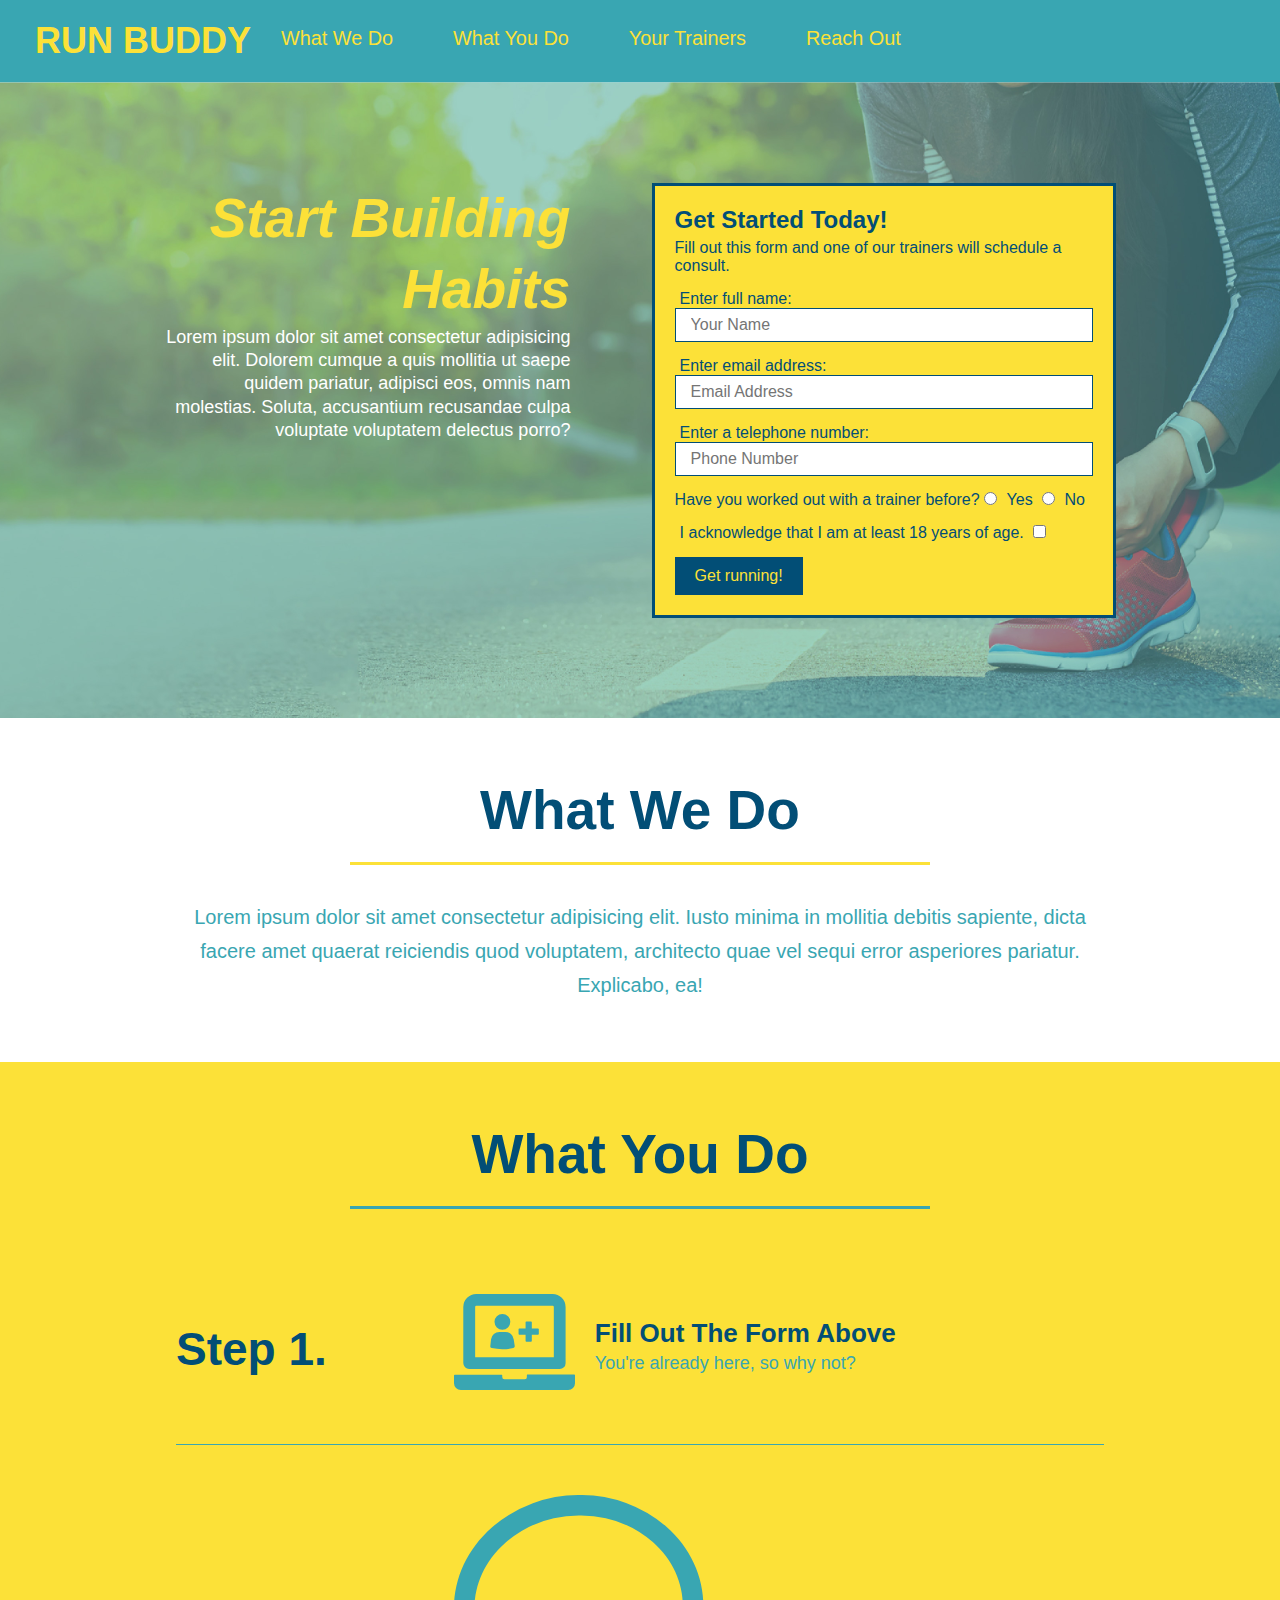
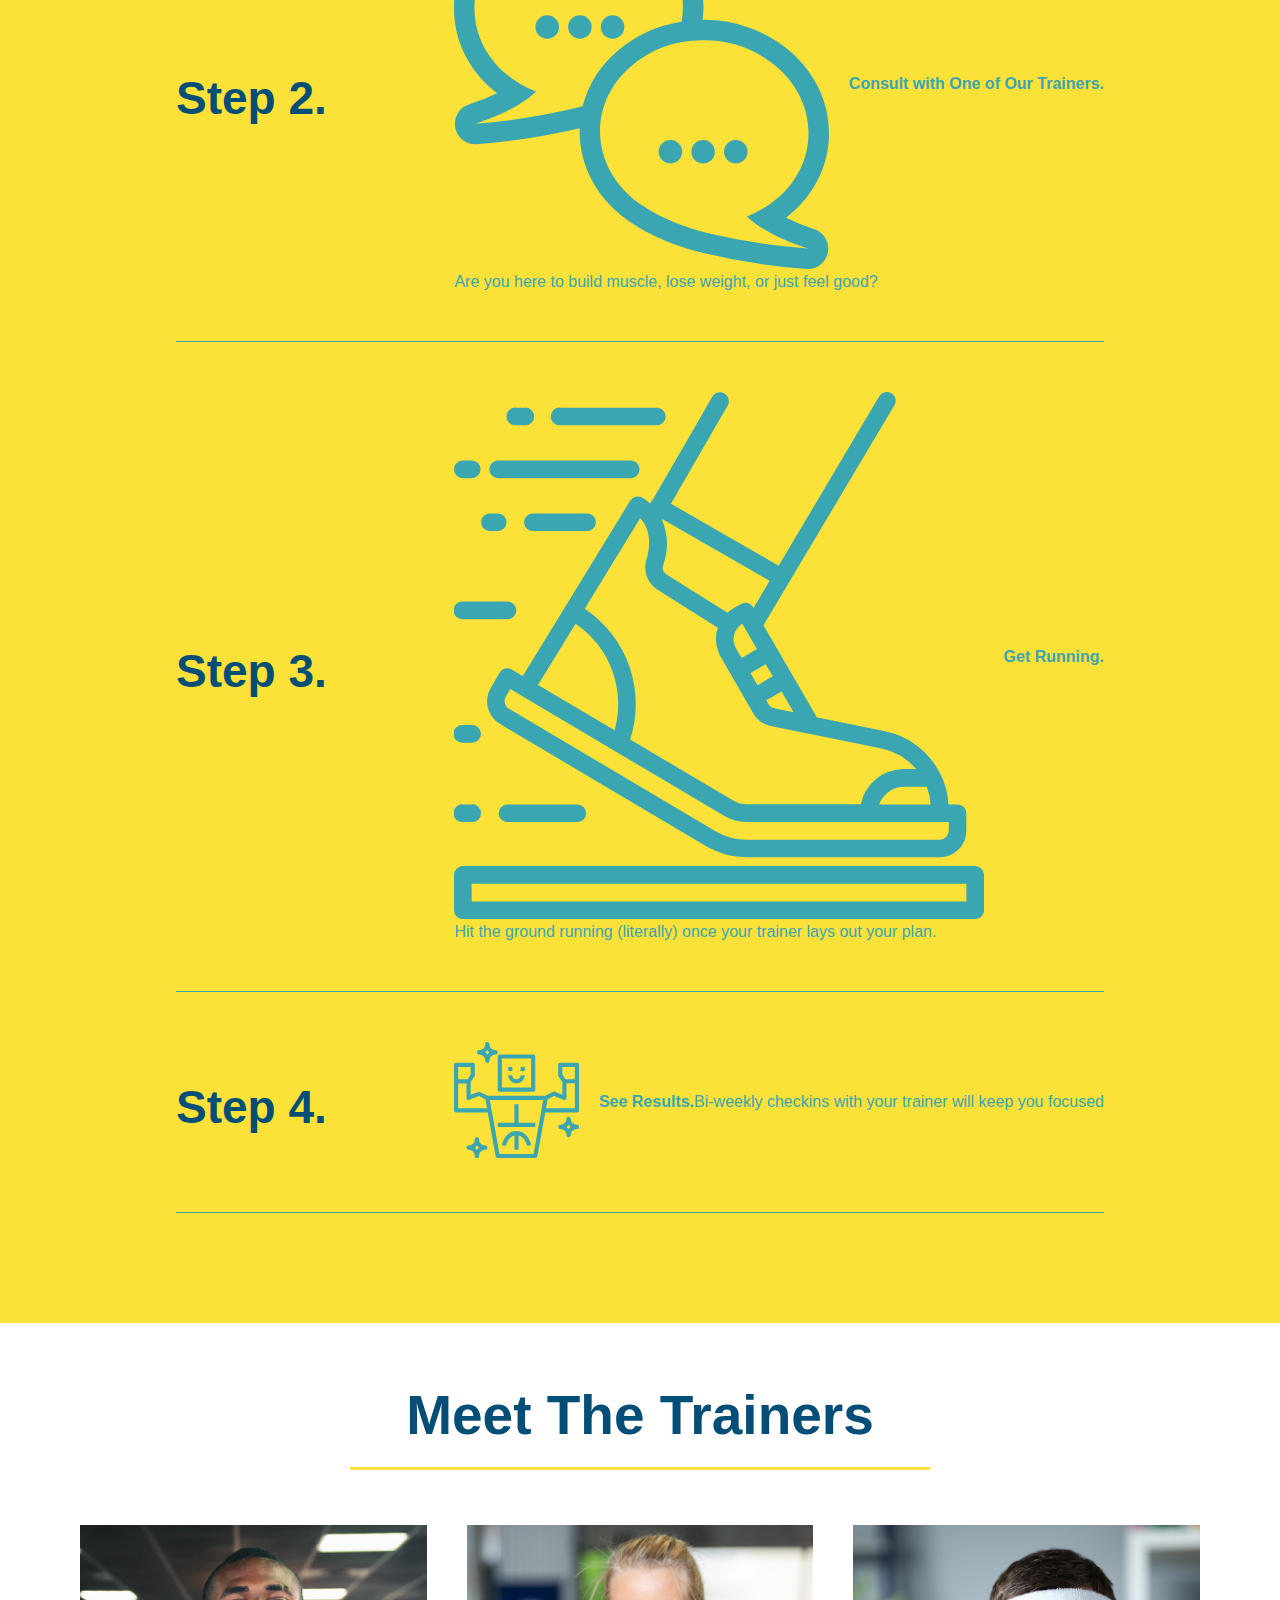
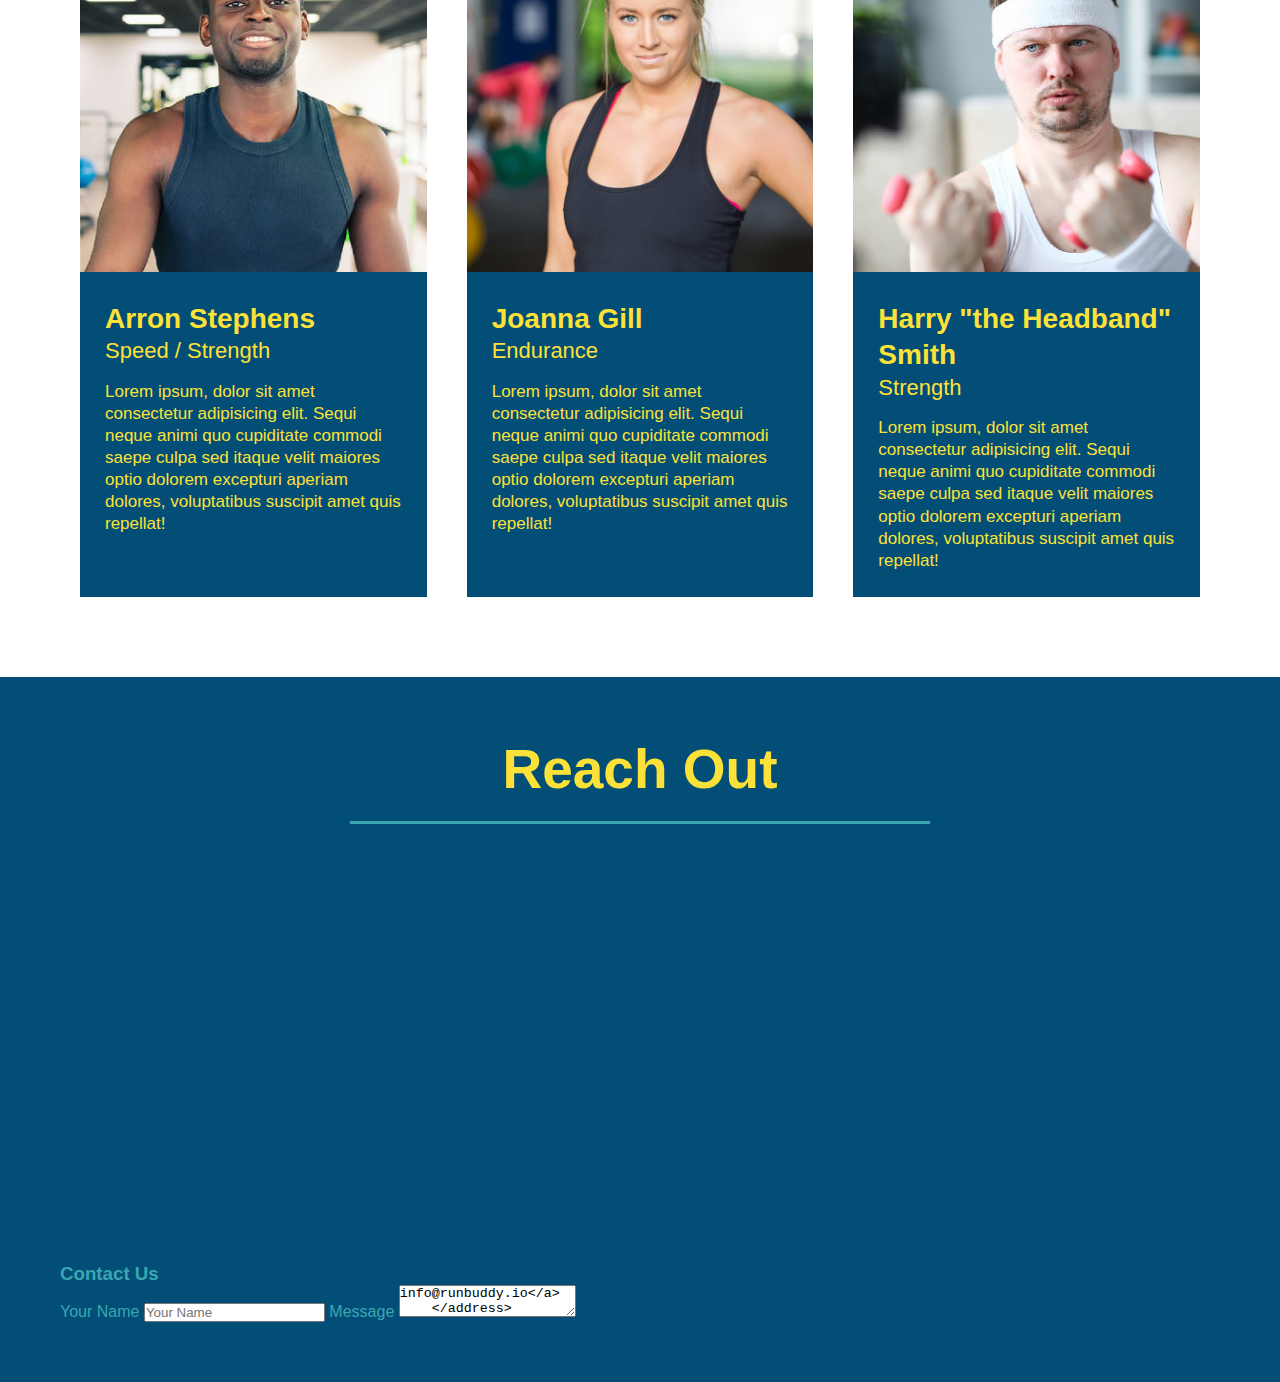
==== index.html @ bcedcd1c "add flexbox to trainers" ====
<!DOCTYPE html>
<html lang="en">
    <head>
            <meta charset="UTF-8"/>
            <title>Run Buddy</title>
            <link rel="stylesheet" href="./assets/css/style.css"/>
</head>
<body>
<!-- navigation-->
<header>
    <h1>
        <a href="/">RUN BUDDY</a>
    </h1>
    <nav>
        <ul>
            <li>
                <a href="#what-we-do">What We Do</a>
            </li>
            <li>
                <a href="#what-you-do">What You Do</a>
            </li>
            <li>
                <a href="#your-trainers">Your Trainers</a>
            </li>
            <li>
                <a href="#reach-out">Reach Out</a>
            </li>
        </ul>
    </nav>
</header>

<!-- hero section -->
<section class="hero">
  <div class="hero-cta">
    <h2>Start Building Habits</h2>
    <p>Lorem ipsum dolor sit amet consectetur adipisicing elit. Dolorem cumque a quis mollitia ut saepe quidem pariatur, adipisci eos, omnis nam molestias. Soluta, accusantium recusandae culpa voluptate voluptatem delectus porro?
    </p>
  </div>
  <div class="hero-form">
    <h3>Get Started Today!</h3>
    <p>Fill out this form and one of our trainers will schedule a consult.</p>
    <form>
      <label for="name">Enter full name:</label>
      <input type="text" placeholder="Your Name" name="name" id="name" class="form-input">
      <label for="email">Enter email address:</label>
      <input type="text" placeholder="Email Address" name="email" id="email" class="form-input">
      <label for="phone">Enter a telephone number:</label>
      <input type="text" placeholder="Phone Number" name="phone" id="phone" class="form-input">
      <p>
        Have you worked out with a trainer before?
        <input type="radio" name="trainer-confirm" id="trainer-yes" />
        <label for="trainer-yes">Yes</label>
        <input type="radio" name="trainer-confirm" id="trainer-no" />
        <label for="trainer-no">No</label>
      </p>
      <p>
        <label for="checkbox" >
          I acknowledge that I am at least 18 years of age.
        </label>
        <input type="checkbox" name="age-confirm" id="checkbox" />
      </p>
      <button type="submit">
        Get running!
      </button>
    </form>
  </div>
</section>
<!-- end hero -->

<!--what we do section-->
<section id="what-we-do" class="intro">
  <div class="flex-row">
     <h2 class="section-title primary-border">
       What We Do
      </h2>
  </div>
  <div class="flex-row">  
  <p>
      Lorem ipsum dolor sit amet consectetur adipisicing elit. Iusto minima in mollitia debitis sapiente, dicta facere amet quaerat reiciendis quod voluptatem, architecto quae vel sequi error asperiores pariatur. Explicabo, ea!
    </p>
  </div>
</section>

<!--"what you do" section-->
<section id="what-you-do" class="steps">
  <div class="flex-row"> 
  <h2 class="section-title secondary-border">
    What You Do
  </h2>
  </div>
  <div class="step">
    
    <h3>Step 1.</h3>
    <div class="step-info">
      <div class="step-img">
        <img src="./assets/images/step-1.svg" alt="" />
      </div>
      <div class="step-text">
        <h4>Fill Out The Form Above</h4>
        <p>You're already here, so why not?</p>
      </div>
    </div>
  </div>

  <div class="step">  
    <h3>Step 2.</h3>
    <div class="step-info">
      <div class="step-img">
             <img src="./assets/images/step-2.svg" alt="" />
      </div>
      <h4>Consult with One of Our Trainers.</h4>
      <p>Are you here to build muscle, lose weight, or just feel good?</p>
    </div>
    </div>
  </div>
    
    <div class="step">
      <h3>Step 3.</h3>
      <div class="step-info">
        <div class="step-img">
      <img src="./assets/images/step-3.svg" alt="" />
        </div>
      <h4>Get Running.</h4>
      <p>Hit the ground running (literally) once your trainer lays out your plan.</p>
    </div>
      </div>
    </div>
    
    <div class="step">
      <h3>Step 4.</h3>
      <div class="step-info">
        <div class="step-img">
      <img src="./assets/images/step-4.svg" alt="" />
        </div>
      <h4>See Results.</h4>
      <p>Bi-weekly checkins with your trainer will keep you focused</p>
    </div>
    </div>
  </div>

</section>

<!--"meet the trainers" section-->
<section id="your-trainers">
  <div class="flex-row">  
  <h2 class="section-title primary-border">
      Meet The Trainers
    </h2>
  </div>

    <div class="trainers">
    <article class="trainer">
      <img src="./assets/images/trainer-1.jpg" alt="Arron Stephens in his workout clothes, ready to pump iron" />
      <div class="trainer-bio">
        <h3 class="trainer-name">Arron Stephens</h3>
        <h4 class="trainer-role">Speed / Strength</h4>
        <p>Lorem ipsum, dolor sit amet consectetur adipisicing elit. Sequi neque animi quo cupiditate commodi saepe culpa sed itaque velit maiores optio dolorem excepturi aperiam dolores, voluptatibus suscipit amet quis repellat!</p>
      </div>
    </article>

    <!-- second trainer bio -->
  <article class="trainer">
    <img src="./assets/images/trainer-2.jpg" alt="Joanna Gill cooling off after a workout" />
  <div class="trainer-bio">
    <h3 class="trainer-name">Joanna Gill</h3>
    <h4 class="trainer-role">Endurance</h4>
    <p>
      Lorem ipsum, dolor sit amet consectetur adipisicing elit. Sequi neque animi quo cupiditate commodi saepe culpa sed
      itaque velit maiores optio dolorem excepturi aperiam dolores, voluptatibus suscipit amet quis repellat!
    </p>
  </div>
  </article>

  <!-- third trainer bio -->
  <article class="trainer">
  <img src="./assets/images/trainer-3.jpg" alt="Harry Smith wearing a headband and lifting comically small pink weights" />
  <div class="trainer-bio">
    <h3 class="trainer-name">Harry "the Headband" Smith</h3>
    <h4 class="trainer-role">Strength</h4>
    <p>
      Lorem ipsum, dolor sit amet consectetur adipisicing elit. Sequi neque animi quo cupiditate commodi saepe culpa sed
      itaque velit maiores optio dolorem excepturi aperiam dolores, voluptatibus suscipit amet quis repellat!
    </p>
  </div>
  </div>
  </article>

</section>

<!--"reach out" section-->
<section id="reach-out" class="contact">
  <div class="flex-row">
  <h2 class="section-title secondary-border">
    Reach Out
  </h2>
  </div>
  <div class="contact-info">
    <iframe
    src="https://www.google.com/maps/embed?pb=!1m14!1m12!1m3!1d12182.30520634488!2d-74.0652613!3d40.2407219!2m3!1f0!2f0!3f0!3m2!1i1024!2i768!4f13.1!5e0!3m2!1sen!2sus!4v1561060983193!5m2!1sen!2sus"
    frameborder="0"
    height="400"
    width="400"
    style="border:0"
    allowfullscreen
  >
  </iframe>
  </div>

  <div class="contact-form">
    <h3>Contact Us</h3>
    <form>
      <label for="contact-name">Your Name</label>
      <input type="text" id="contact-name" placeholder="Your Name" />

      <label for="contact-message">Message</label>
      <textarea id="contact-message</textarea>
    </form>
  </div>

  <div>
    <h3>Run Buddy</h3>
    <p>
      Any questions or concerns before signing up?
      <br />
      Let us know and we'll be happy to talk to you!
    </p>
    <address>
      55 Main Street <br/>
      Some Town, Ca <br/>
      12345<br />
      P: 555.RUN.BUDZ (555.786.2839)<br/>
      E: <a href="mailto:info@runbuddy.io">info@runbuddy.io</a>
    </address>
  </div>
</section>


  <!--footer-->
  <footer>
    <h2>❤️ Made with love by Run Buddy.</h2>
    <div>
        <a href=".\privacy-policy.html">Read Our Privacy Policy</a><br />
        &copy; 2019 Run Buddy, Inc.
      </div>
  </footer>

</body>
</html>
---- assets/css/style.css ----
* {
    margin: 0;
    padding: 0;
    box-sizing: border-box;
  }
body {
    color: #39a6b2;
    font-family: Helvetica, Arial, sans-serif;
  }

  /* apply styles to <header> */
header {
    padding: 20px 35px;
    background-color: #39a6b2;
    display: flex;
    flex-wrap: wrap;

  }

  header h1 {
      font-weight: bold;
      font-size: 36px;
      color: #fce138;
      margin: 0;
      justify-content: space-between;
  }

  header a {
      text-decoration: none;
      color: #fce138;
  }

  header nav {
      margin: 7px 0;
  }

 header nav ul {
   display: flex;
   flex-wrap: wrap;
   justify-content: space-between;
   align-items: center;
   list-style: none;
 }

  header nav ul li a {
      margin: 0 30px;
      font-weight: lighter;
      font-size: 1.55vw;
  }

  footer {
    display: flex;
    justify-content: space-between;
    flex-wrap: wrap;
    background: #fce138;
    width: 100%;
    padding: 40px 35px;
  }

  footer h2 {
    color: #024e76;
    font-size: 30px;
    margin: 0;
  }

  footer div {
    line-height: 1.5;
    text-align: right;
  }

  footer a {
    color: #024e76;
  }

  section {
    padding: 60px;
  }

/* Hero Style Start */

.hero-cta {
  width: 35%;
  text-align: right;
  margin: 3.5%;
  color: #fff;
  font-size: 18px;
  line-height: 1.3;
}

.hero-cta h2 {
  font-style: italic;
  font-size: 55px;
  color: #fce138;
}

.hero {
  background-image: url("../images/hero-bg.jpg");
  background-size: cover;
  background-position: center;
  display: flex;
  justify-content: center;
  flex-wrap: wrap;
}

.hero-form {
  border: 3px solid #024e76;
  background-color: #fce138;
  padding: 20px;
  color: #024e76;
  width: 40%;
  margin: 3.5%;
}

.hero-form h3 {
  font-size: 24px;
  margin: 0;
}

.hero-form p {
  margin: 5px 0 15px 0;
}

.form-input {
  border: 1px solid #024e76;
  display: block;
  padding: 7px 15px;
  font-size: 16px;
  color: #024e76;
  width: 100%;
  margin-bottom: 15px;
}

.hero-form label {
  margin: 0 5px;
}

.hero-form button {
  color: #fce138;
  background-color: #024e76;
  border: none;
  padding: 10px 20px;
  font-size: 16px;
}

.intro p {
  line-height: 1.7;
  color: #39a6b2;
  width: 80%;
  font-size: 20px;
  margin: 0 auto;
  text-align: center;
}

.section-title {
  font-size: 55px;
  color: #024e76;
  border-bottom: 3px solid;
  padding-bottom: 20px;
  text-align: center;
  margin: 0 auto 35px auto;
  width: 50%;
}

.primary-border {
  border-color: #fce138;
}

.secondary-border {
  border-color: #39a6b2;
}

.steps { 
  background: #fce138;
}

  
 .steps h3 {
  color: #024e76;
  font-size: 46px;
  margin-top: 10px;
  flex: 1 30%;
}

.step-text p {
  color: #39a6b2;
  font-size: 18px;
}

.step-text h4 {
  font-size: 26px;
  line-height: 1.5;
  color: #024e76;
}

.step {
  margin: 50px auto;
  padding-bottom: 50px;
  width: 80%;
  border-bottom: 1px solid #39a6b2;
  display: flex;
  flex-wrap: wrap;
  align-items: center;
  justify-content: space-between;
}

.step-info {
  flex: 2 70%;
  display: flex;
  flex-wrap: wrap;
  align-items: center;
}

.step-img {
  flex: 1 12%;
  margin-right: 20px;
}

.step-text {
  flex: 12;
}

.step-img img {
  max-width: 100%;
}

/* meet the trainers */
.trainers {
  width: 100%;
  margin: 0 auto;
  display: flex;
  flex-wrap: wrap;
  justify-content: space-around;
}

.trainer {
  margin: 20px;
  background: #024e76;
  color: #fce138;
  flex: 1;
}

.trainer img {
  width: 100%;
}

.trainer-bio {
  padding: 25px;
  line-height: 1.3;
}

.trainer-bio h3 {
  font-size: 28px;
}

.trainer-bio h4 {
  font-weight: lighter;
  font-size: 22px;
  margin-bottom: 15px;
}

.trainer-bio p {
  font-size: 17px;  
}

/* REACH OUT STYLES START */
.contact {
  background: #024e76;
}

.contact h2 {
  color: #fce138;
}

.contact-info iframe {
  width: 400px;
  height: 400px;
}

.contact-info div {
  width: 410px;
  display: inline-block;
  vertical-align: top;
  text-align: left;
  margin: 30px 0 0 60px;
  color: white;
}

.contact-info h3 {
  color: #fce138;
  font-size: 32px;
}

.contact-info p, .contact-info address {
  margin: 20px 0;
  line-height: 1.5;
  font-size: 20px;
  font-style: normal;
}

.contact-info a {
  color: #fce138;
}

/* REACH OUT STYLES END */

/* secondary page hero */
.hero-secondary {
  margin: 20px;
  background-color: black;
  font-size: 20px;
  color: red;
}

/*secondary page title */

.page-title {
  color: #fce138;
  border-bottom: 4px;
  border-bottom-style: solid;
  border-bottom-color: #fce138;
  padding: 0 80px 15px 80px;
  font-weight: normal;
  font-size: 42px;
  font-style: italic;
}

.page-title h2 {
  display: inline-block;
}

.text-left {
  text-align: left;
}

.text-right {
  text-align: right;
}

.flex-row {
  display: flex;
}
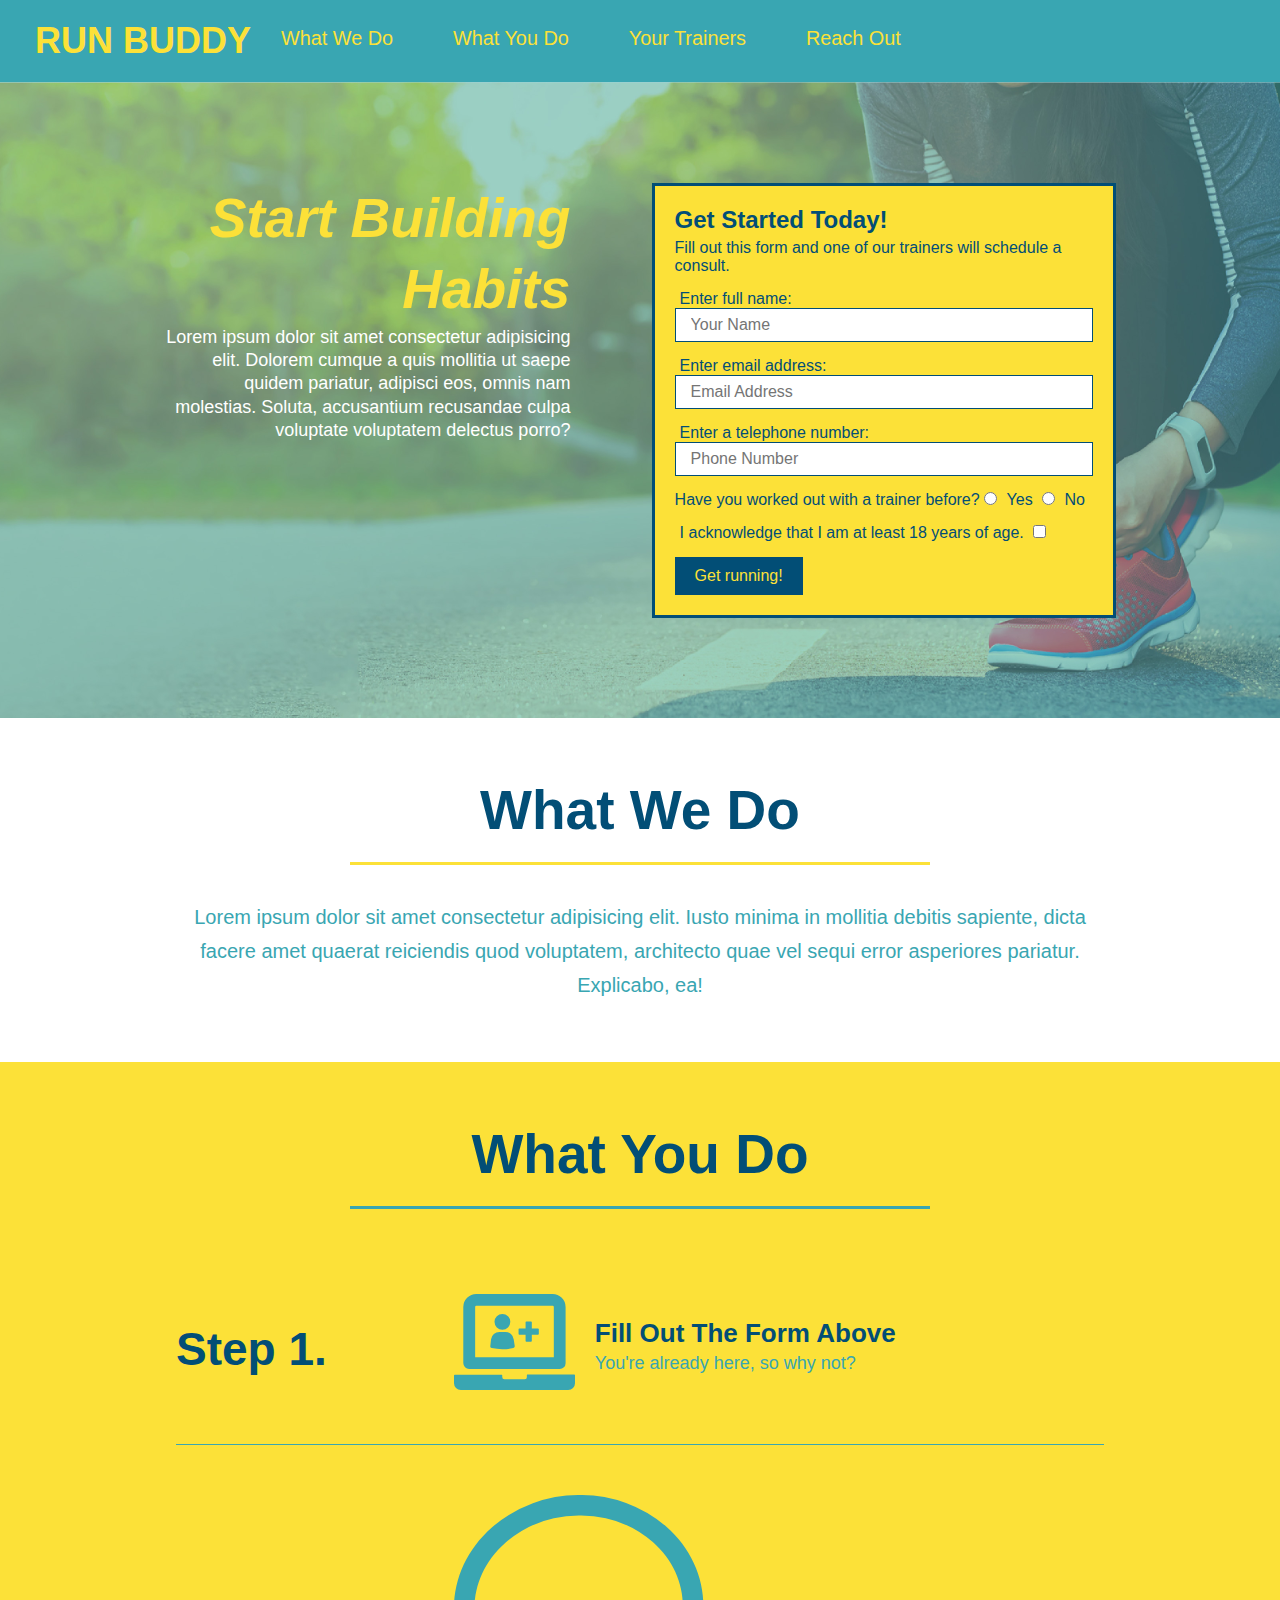
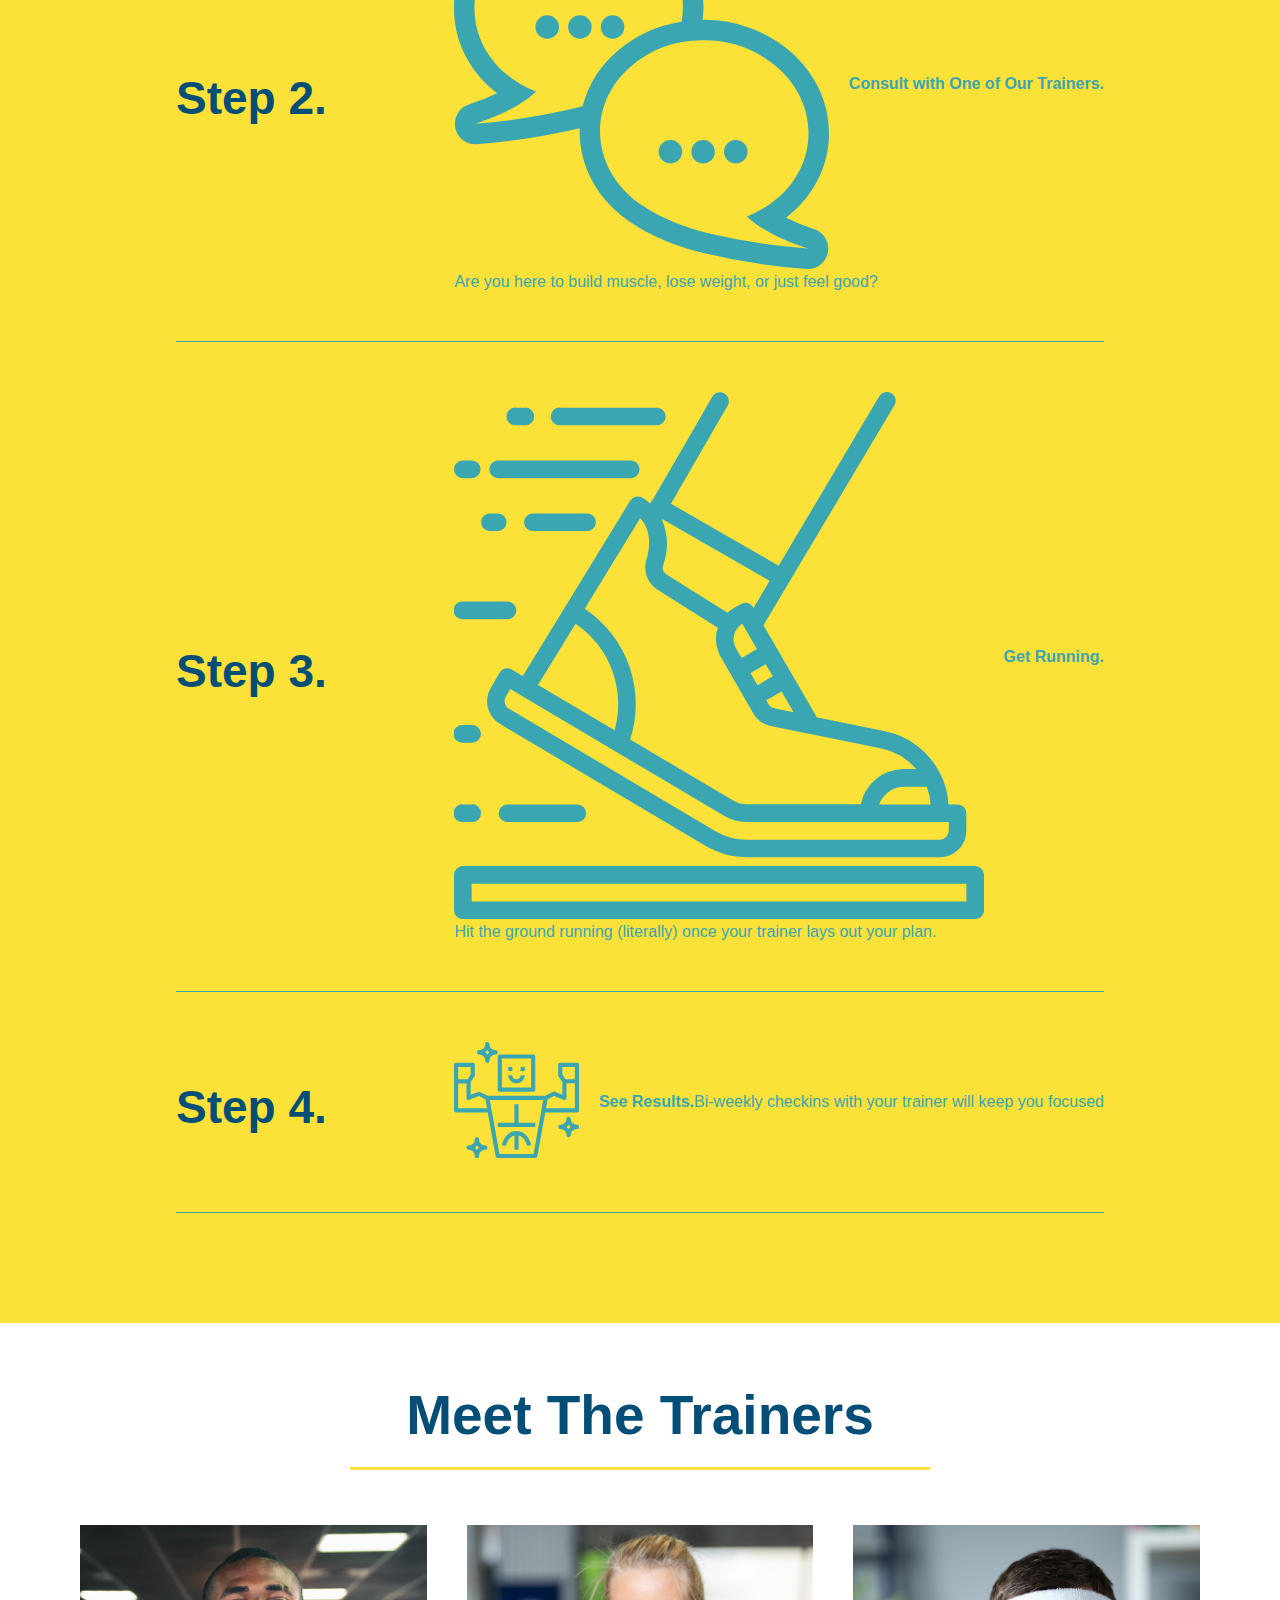
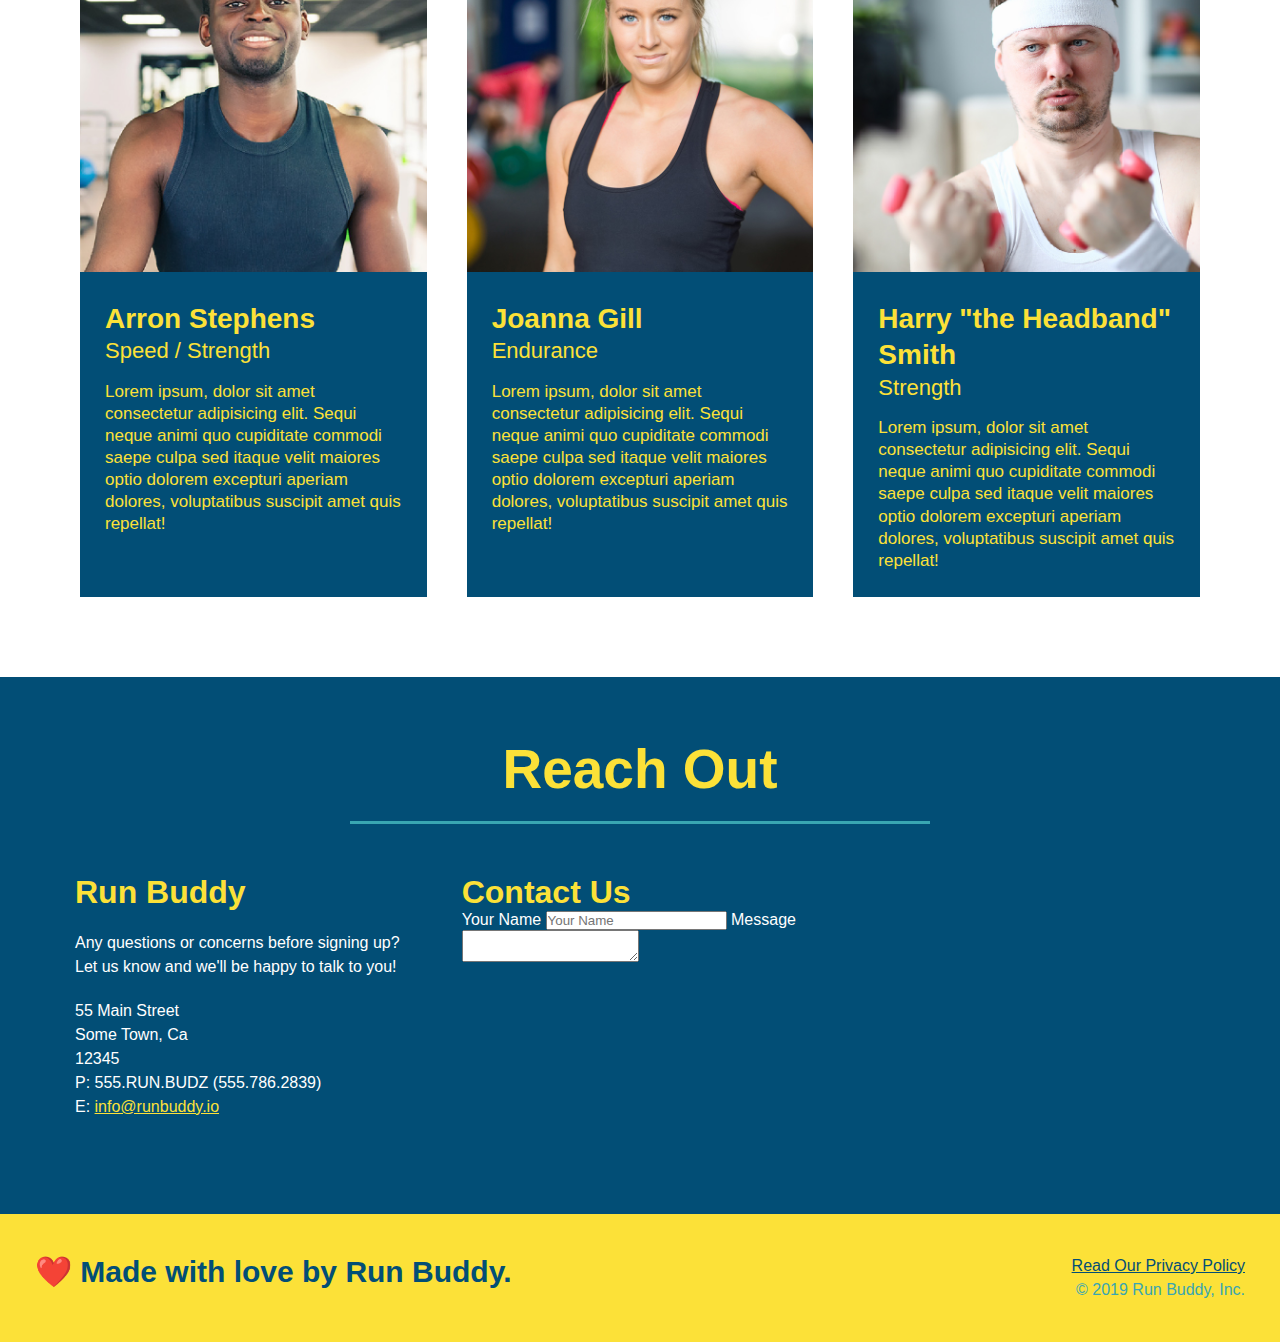
==== commit bf306bb6: "add flexbox to contact section" ====
--- a/index.html
+++ b/index.html
@@ -194,18 +194,26 @@
     Reach Out
   </h2>
   </div>
+
   <div class="contact-info">
-    <iframe
-    src="https://www.google.com/maps/embed?pb=!1m14!1m12!1m3!1d12182.30520634488!2d-74.0652613!3d40.2407219!2m3!1f0!2f0!3f0!3m2!1i1024!2i768!4f13.1!5e0!3m2!1sen!2sus!4v1561060983193!5m2!1sen!2sus"
-    frameborder="0"
-    height="400"
-    width="400"
-    style="border:0"
-    allowfullscreen
-  >
-  </iframe>
-  </div>
-
+    <div>
+    <h3>Run Buddy</h3>
+    <p>
+      Any questions or concerns before signing up?
+      <br />
+      Let us know and we'll be happy to talk to you!
+    </p>
+    
+    <address>
+      55 Main Street <br/>
+      Some Town, Ca <br/>
+      12345 <br />
+      P: 555.RUN.BUDZ (555.786.2839)<br/>
+      E: <a href="mailto:info@runbuddy.io">info@runbuddy.io</a>
+    </address>
+
+  </div>
+    
   <div class="contact-form">
     <h3>Contact Us</h3>
     <form>
@@ -213,25 +221,20 @@
       <input type="text" id="contact-name" placeholder="Your Name" />
 
       <label for="contact-message">Message</label>
-      <textarea id="contact-message</textarea>
+      <textarea id="contact-message"></textarea>
     </form>
   </div>
 
-  <div>
-    <h3>Run Buddy</h3>
-    <p>
-      Any questions or concerns before signing up?
-      <br />
-      Let us know and we'll be happy to talk to you!
-    </p>
-    <address>
-      55 Main Street <br/>
-      Some Town, Ca <br/>
-      12345<br />
-      P: 555.RUN.BUDZ (555.786.2839)<br/>
-      E: <a href="mailto:info@runbuddy.io">info@runbuddy.io</a>
-    </address>
-  </div>
+  <iframe
+  src="https://www.google.com/maps/embed?pb=!1m14!1m12!1m3!1d12182.30520634488!2d-74.0652613!3d40.2407219!2m3!1f0!2f0!3f0!3m2!1i1024!2i768!4f13.1!5e0!3m2!1sen!2sus!4v1561060983193!5m2!1sen!2sus"
+  frameborder="0"
+  style="border:0"
+  allowfullscreen
+>
+</iframe>
+
+  </div>
+   
 </section>
 
 
--- a/assets/css/style.css
+++ b/assets/css/style.css
@@ -271,17 +271,21 @@
   color: #fce138;
 }
 
+.contact-info > * {
+  flex: 1;
+  margin: 15px;
+}
+
+.contact-info {
+  display: flex;
+  justify-content: space-between;
+  flex-wrap: wrap;
+}
+
 .contact-info iframe {
-  width: 400px;
-  height: 400px;
 }
 
 .contact-info div {
-  width: 410px;
-  display: inline-block;
-  vertical-align: top;
-  text-align: left;
-  margin: 30px 0 0 60px;
   color: white;
 }
 
@@ -293,12 +297,33 @@
 .contact-info p, .contact-info address {
   margin: 20px 0;
   line-height: 1.5;
-  font-size: 20px;
+  font-size: 16px;
   font-style: normal;
 }
 
 .contact-info a {
   color: #fce138;
+}
+
+contact-form input, contact-form textarea {
+  border: 1px solid #024e76;
+  display: block;
+  padding: 7px 15px;
+  font-size: 16px;
+  color: #024e76;
+  width: 100%;
+  margin-bottom: 15px;
+  margin-top: 5px;
+}
+
+contact-form button {
+  width: 100%;
+  border: none;
+  background: #fce138;
+  color: #024e76;
+  text-align: center;
+  padding: 15px 0;
+  font-size: 16px;
 }
 
 /* REACH OUT STYLES END */
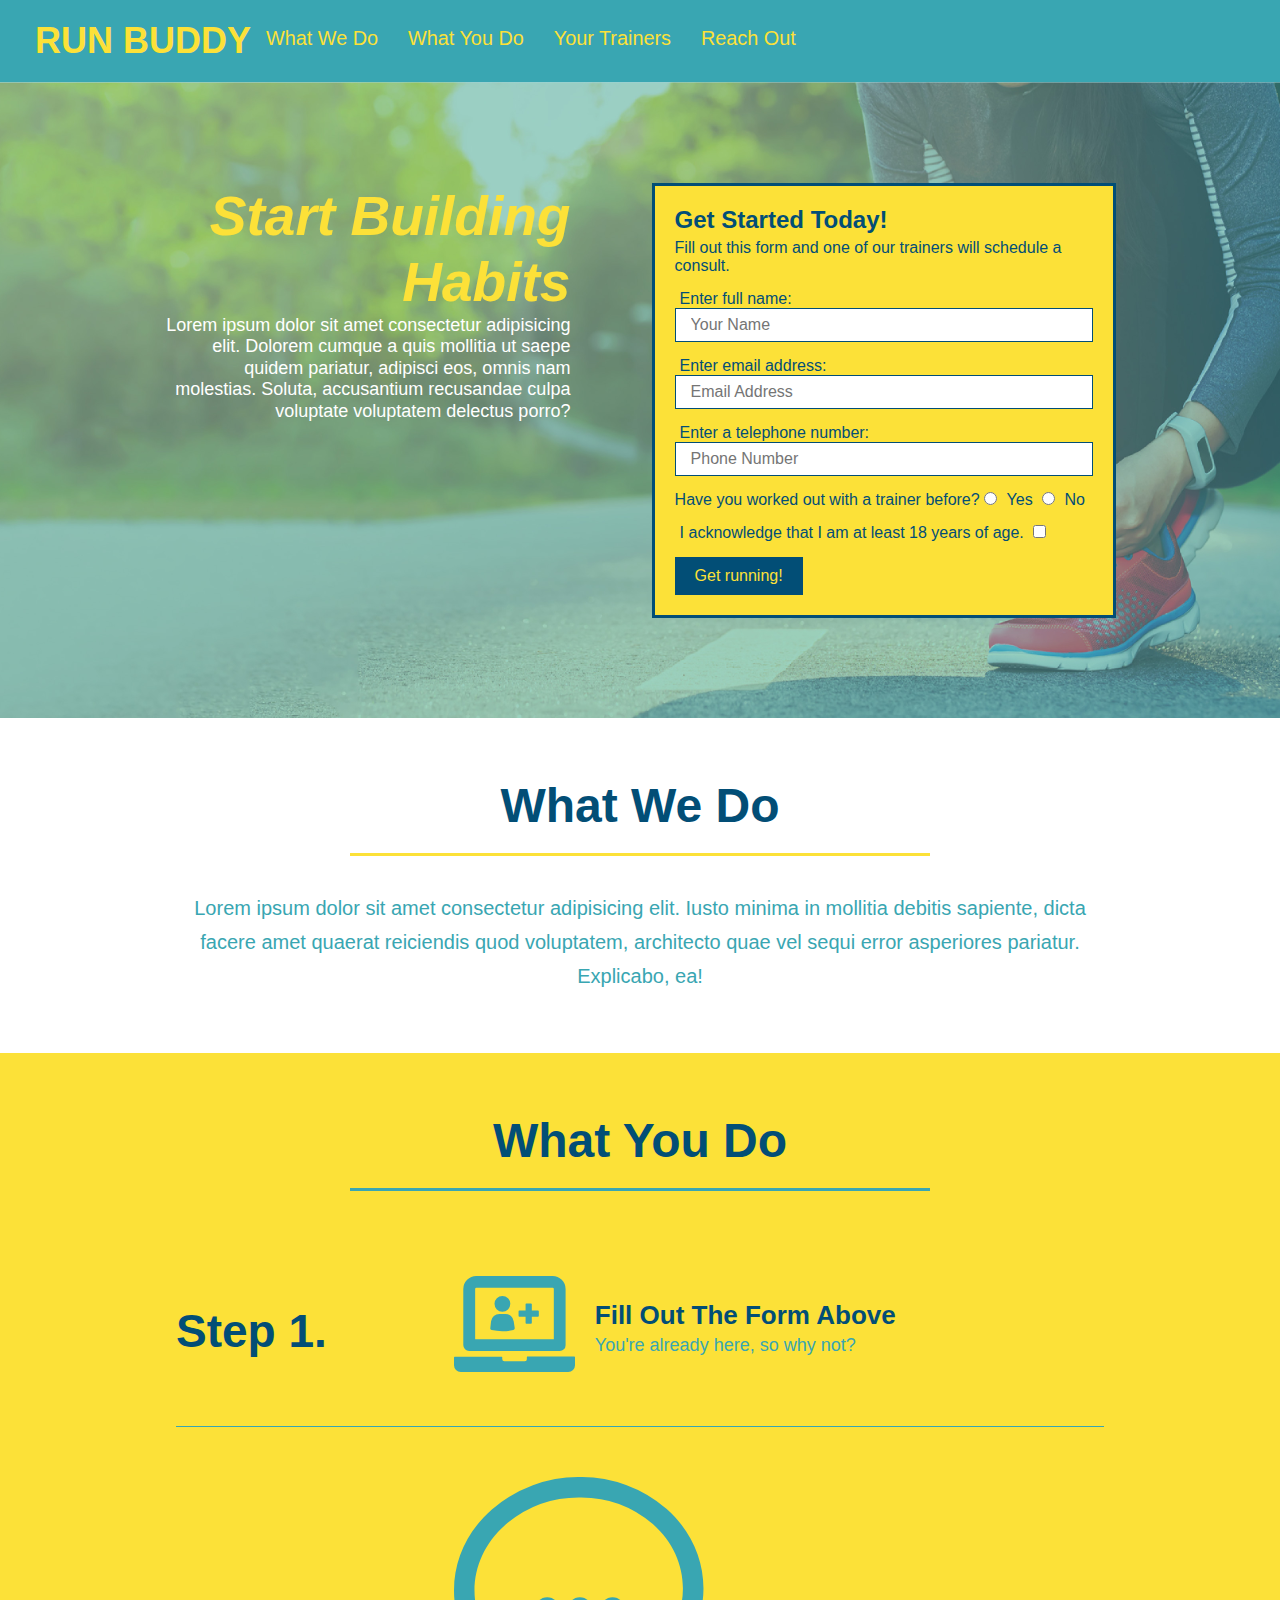
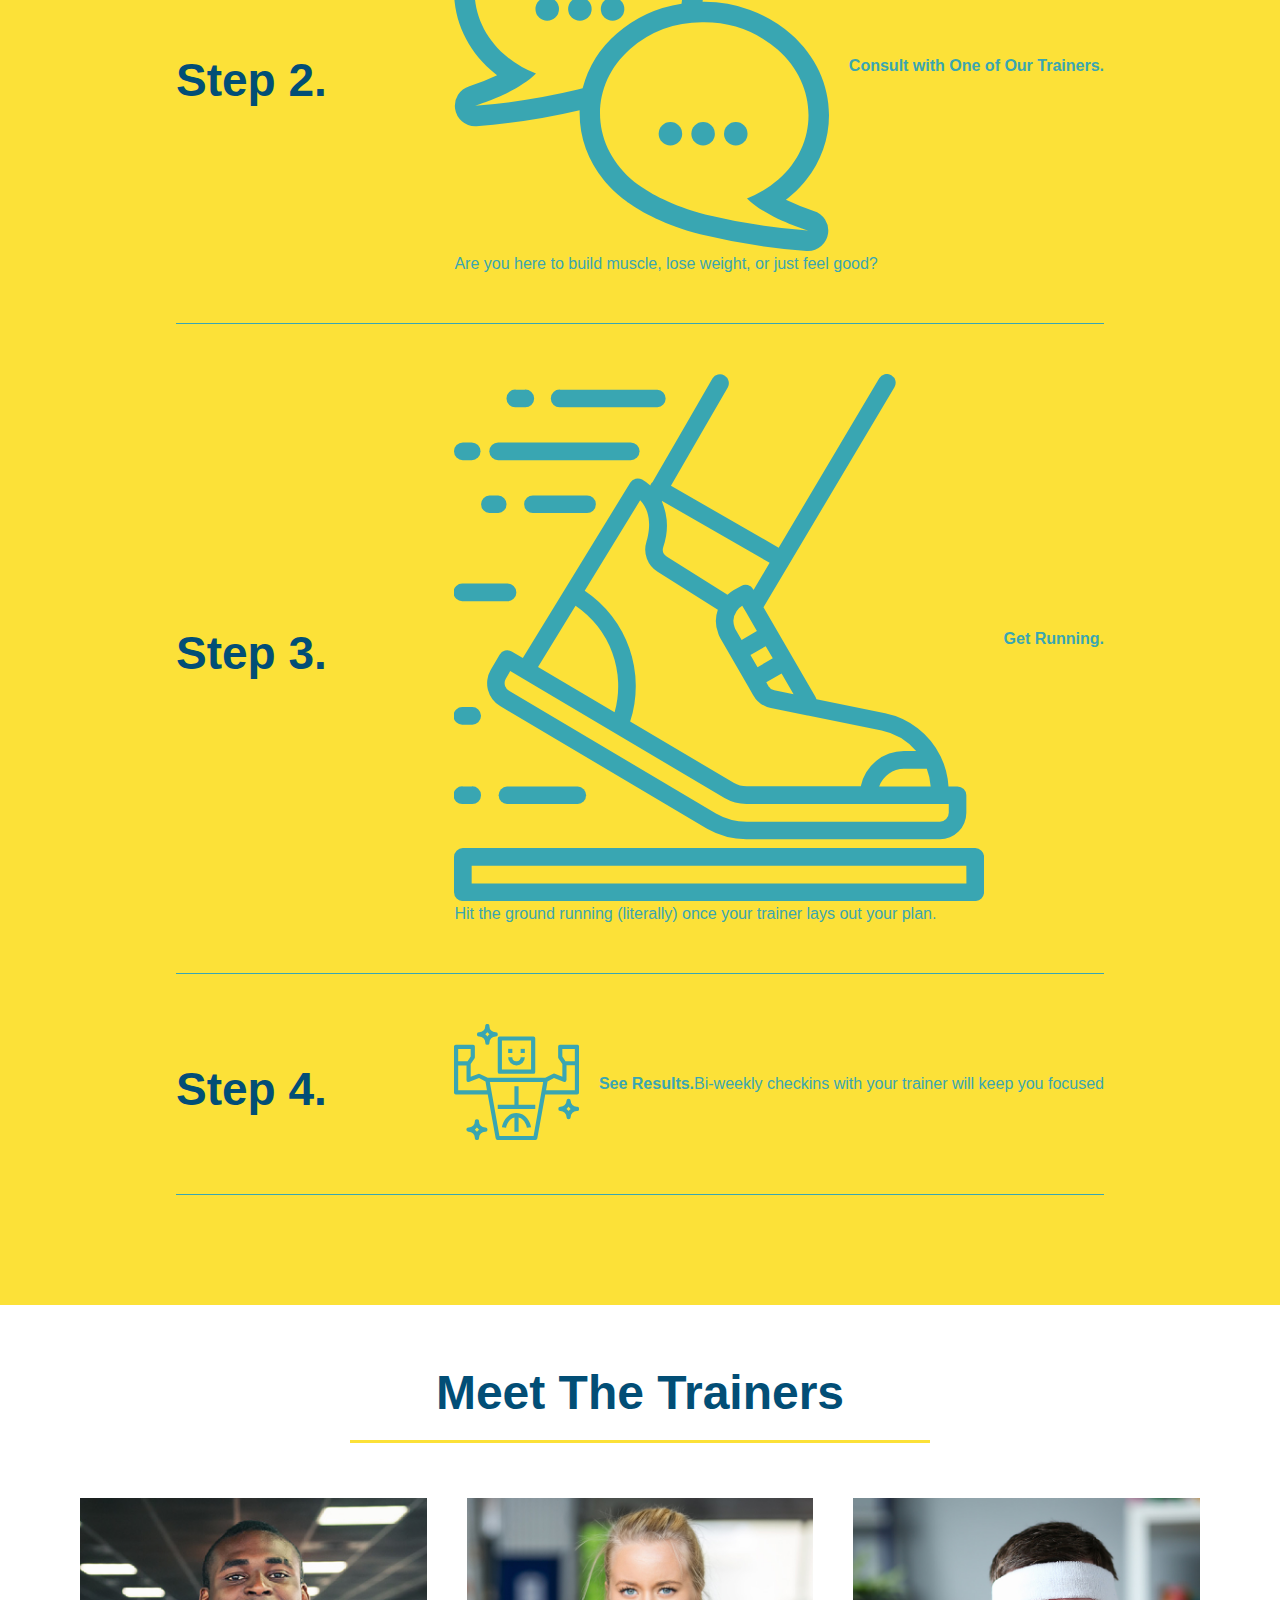
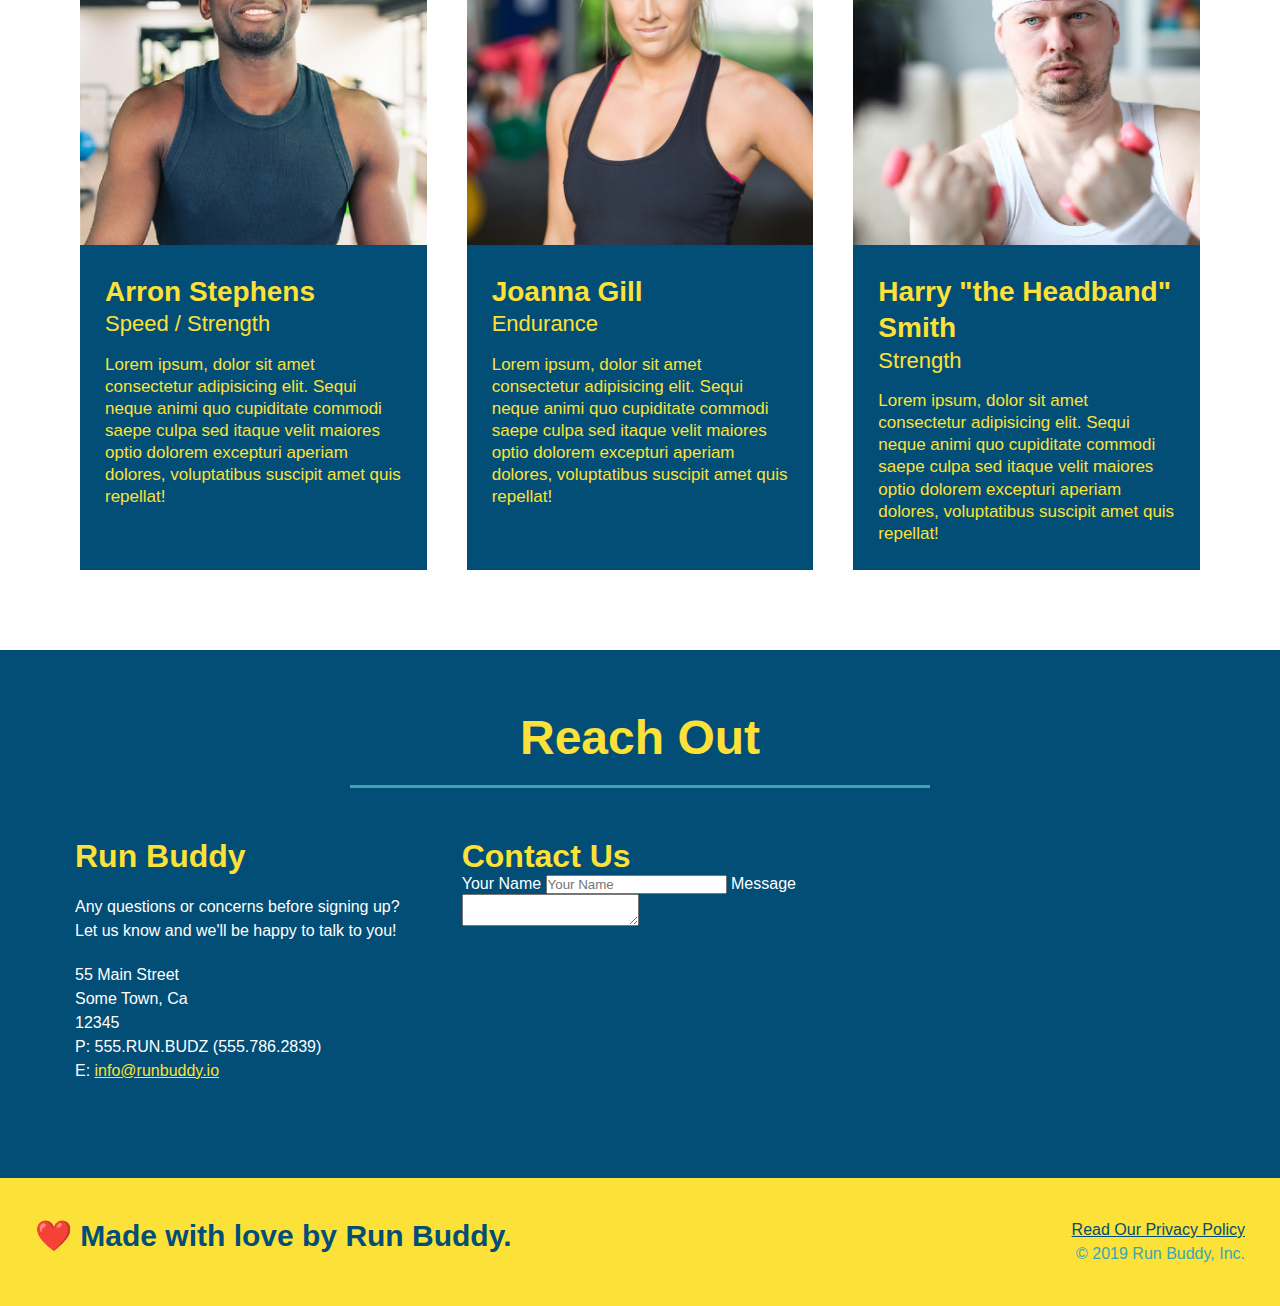
==== commit 38ead5ae: "add media queries" ====
--- a/index.html
+++ b/index.html
@@ -2,6 +2,7 @@
 <html lang="en">
     <head>
             <meta charset="UTF-8"/>
+            <meta name="viewport" content="width=device-width, initial-scale=1.0" />
             <title>Run Buddy</title>
             <link rel="stylesheet" href="./assets/css/style.css"/>
 </head>
--- a/assets/css/style.css
+++ b/assets/css/style.css
@@ -43,7 +43,7 @@
  }
 
   header nav ul li a {
-      margin: 0 30px;
+      padding: 10px 15px;
       font-weight: lighter;
       font-size: 1.55vw;
   }
@@ -84,7 +84,7 @@
   margin: 3.5%;
   color: #fff;
   font-size: 18px;
-  line-height: 1.3;
+  line-height: 1.2;
 }
 
 .hero-cta h2 {
@@ -100,6 +100,7 @@
   display: flex;
   justify-content: center;
   flex-wrap: wrap;
+  align-items: flex-start;
 }
 
 .hero-form {
@@ -152,7 +153,7 @@
 }
 
 .section-title {
-  font-size: 55px;
+  font-size: 48px;
   color: #024e76;
   border-bottom: 3px solid;
   padding-bottom: 20px;
@@ -363,4 +364,22 @@
 
 .flex-row {
   display: flex;
+}
+
+/* MEDIA QUERY FOR SMALLER DESKTOP SCREENS AND SMALLER */
+@media screen and (max-width: 980px) {
+  
+  }
+}
+
+/* MEDIA QUERY FOR TABLETS AND SMALLER */
+@media screen and (max-width: 768px) {
+  
+  }
+}
+
+/* MEDIA QUERY FOR MOBILE PHONES AND SMALLER */
+@media screen and (max-width: 575px) {
+  
+  }
 }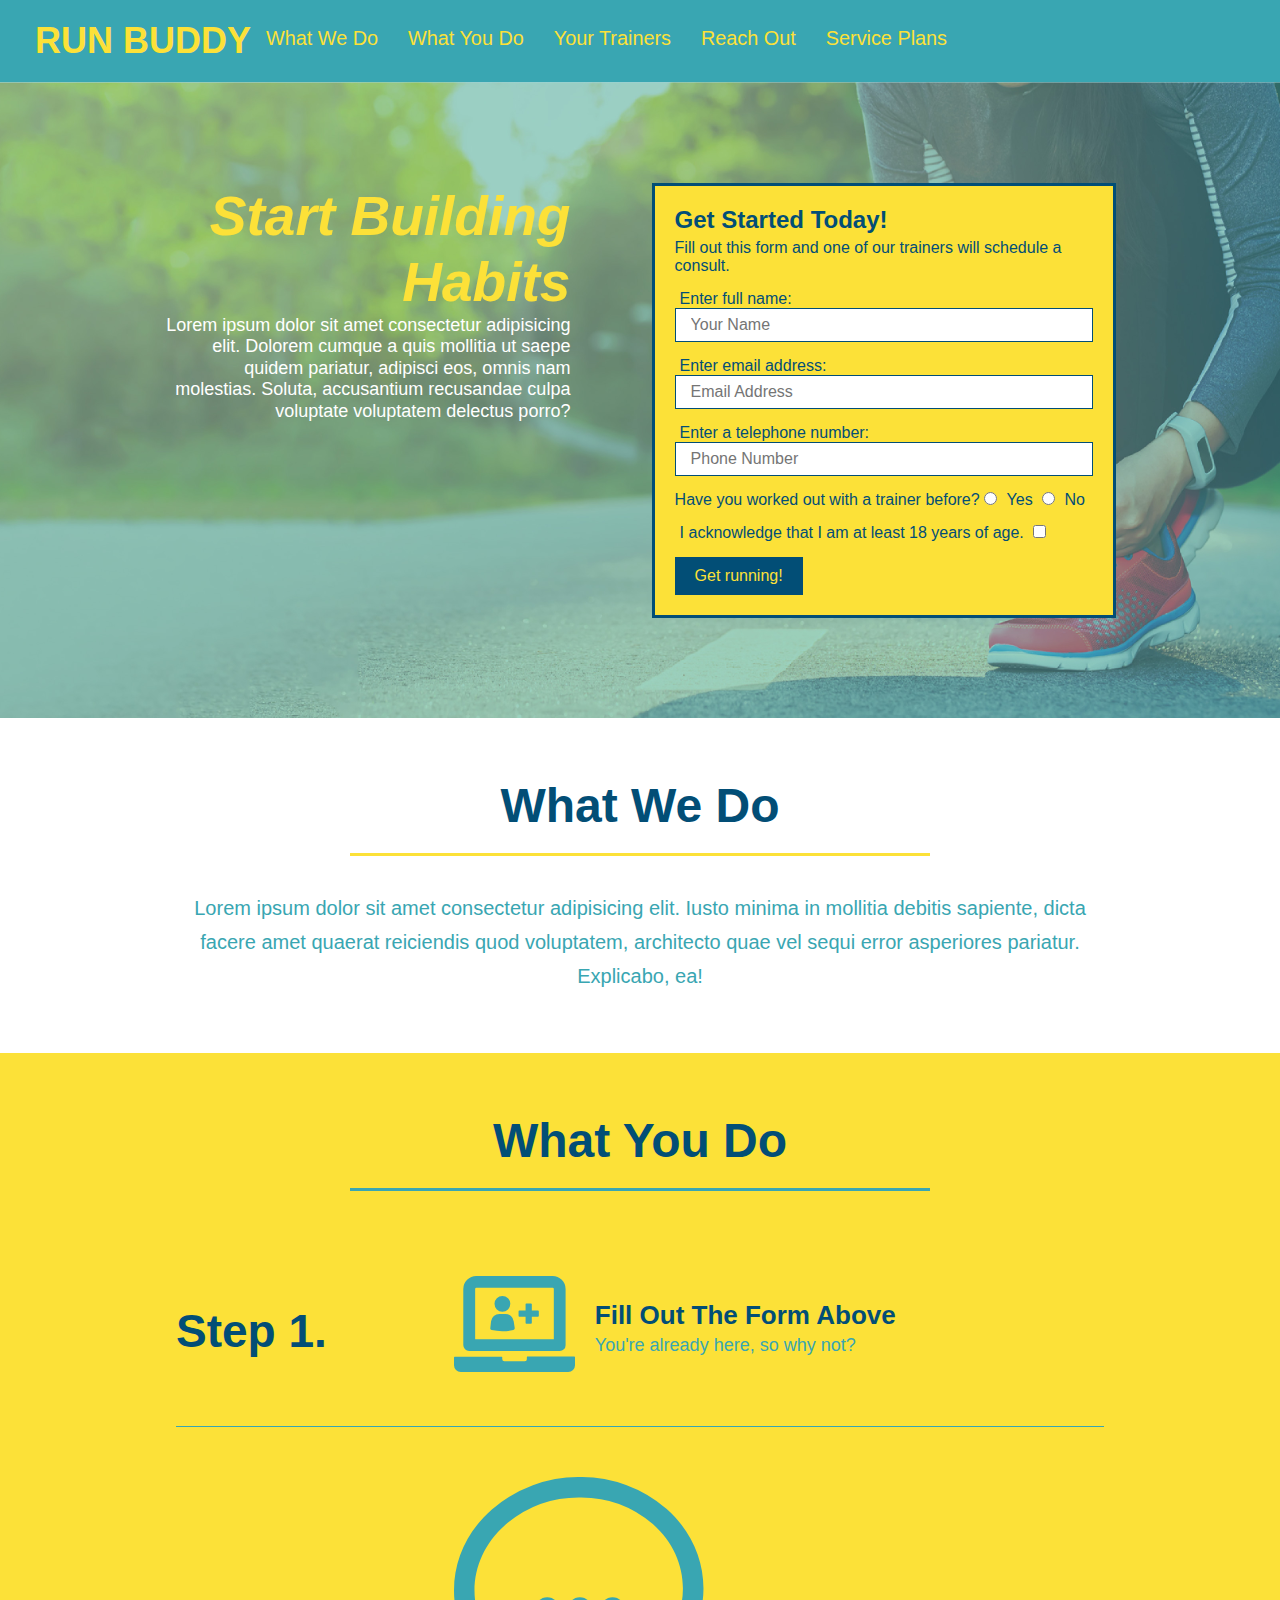
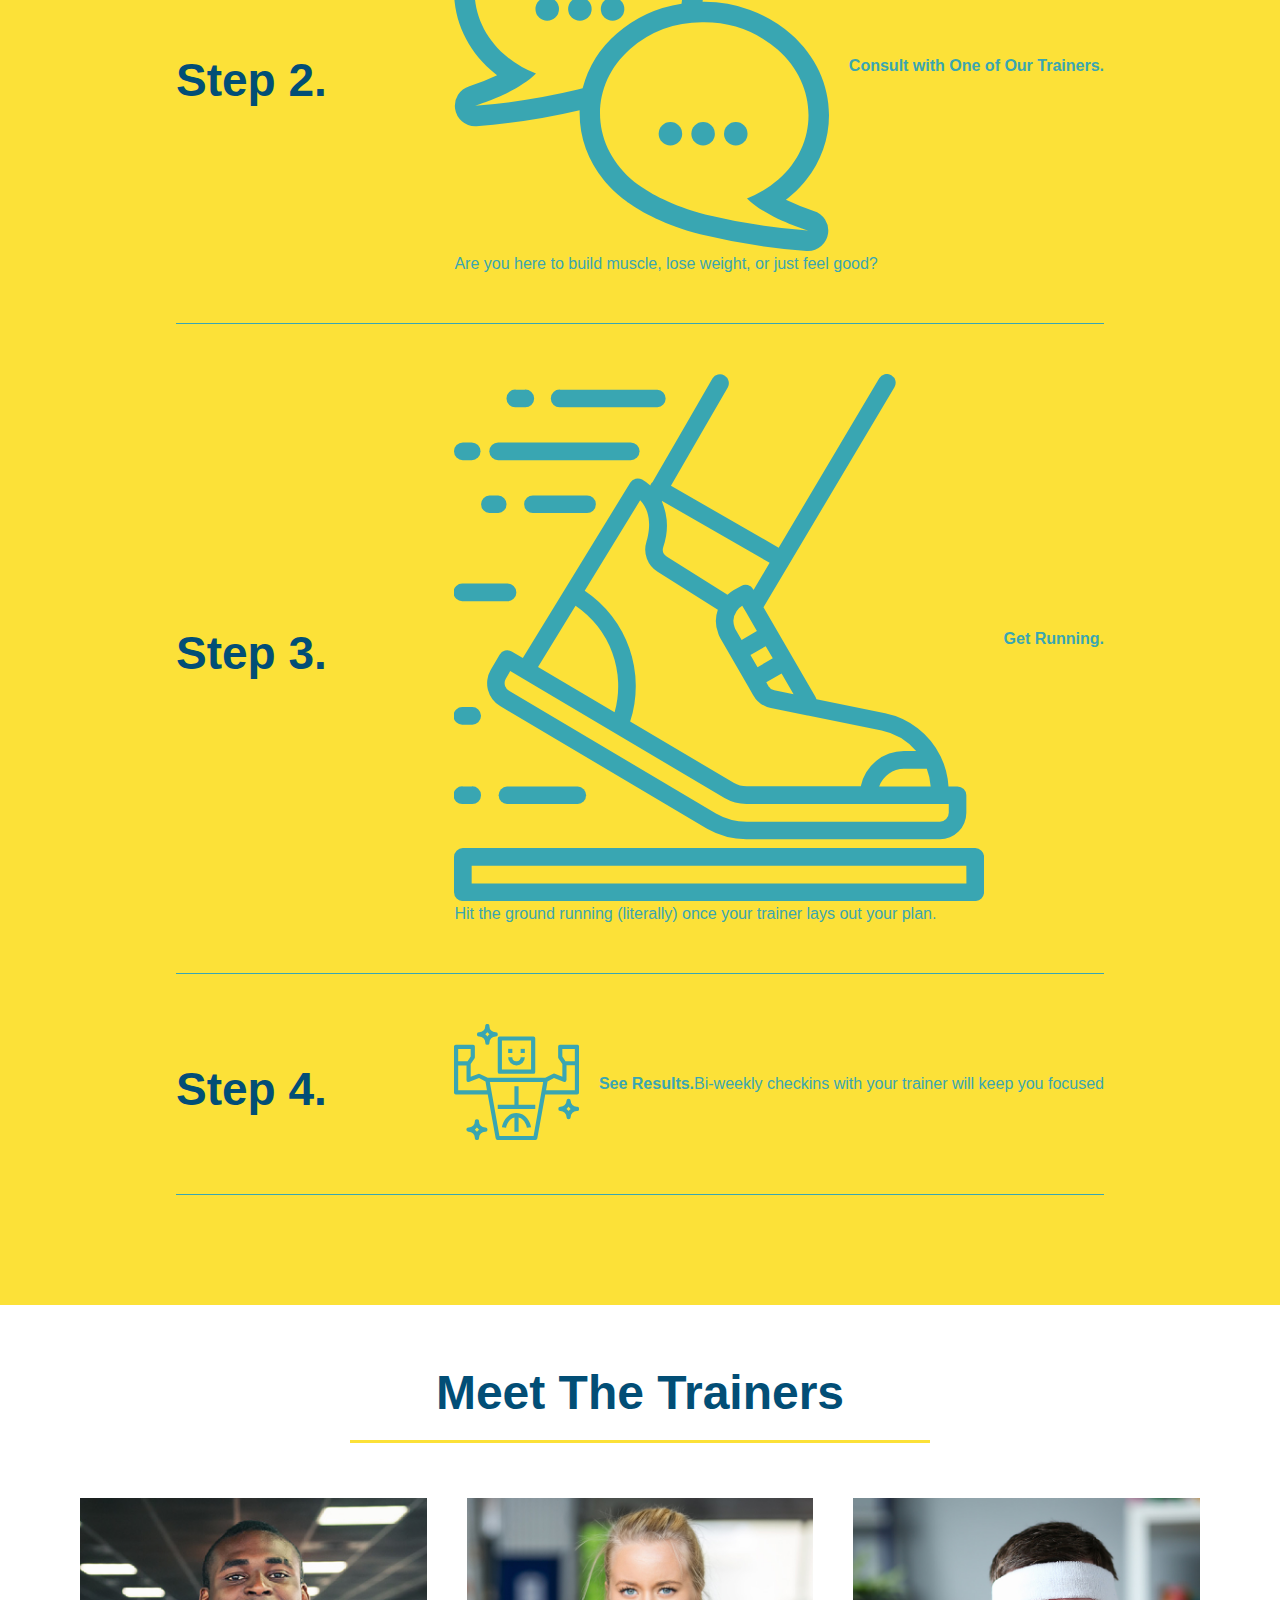
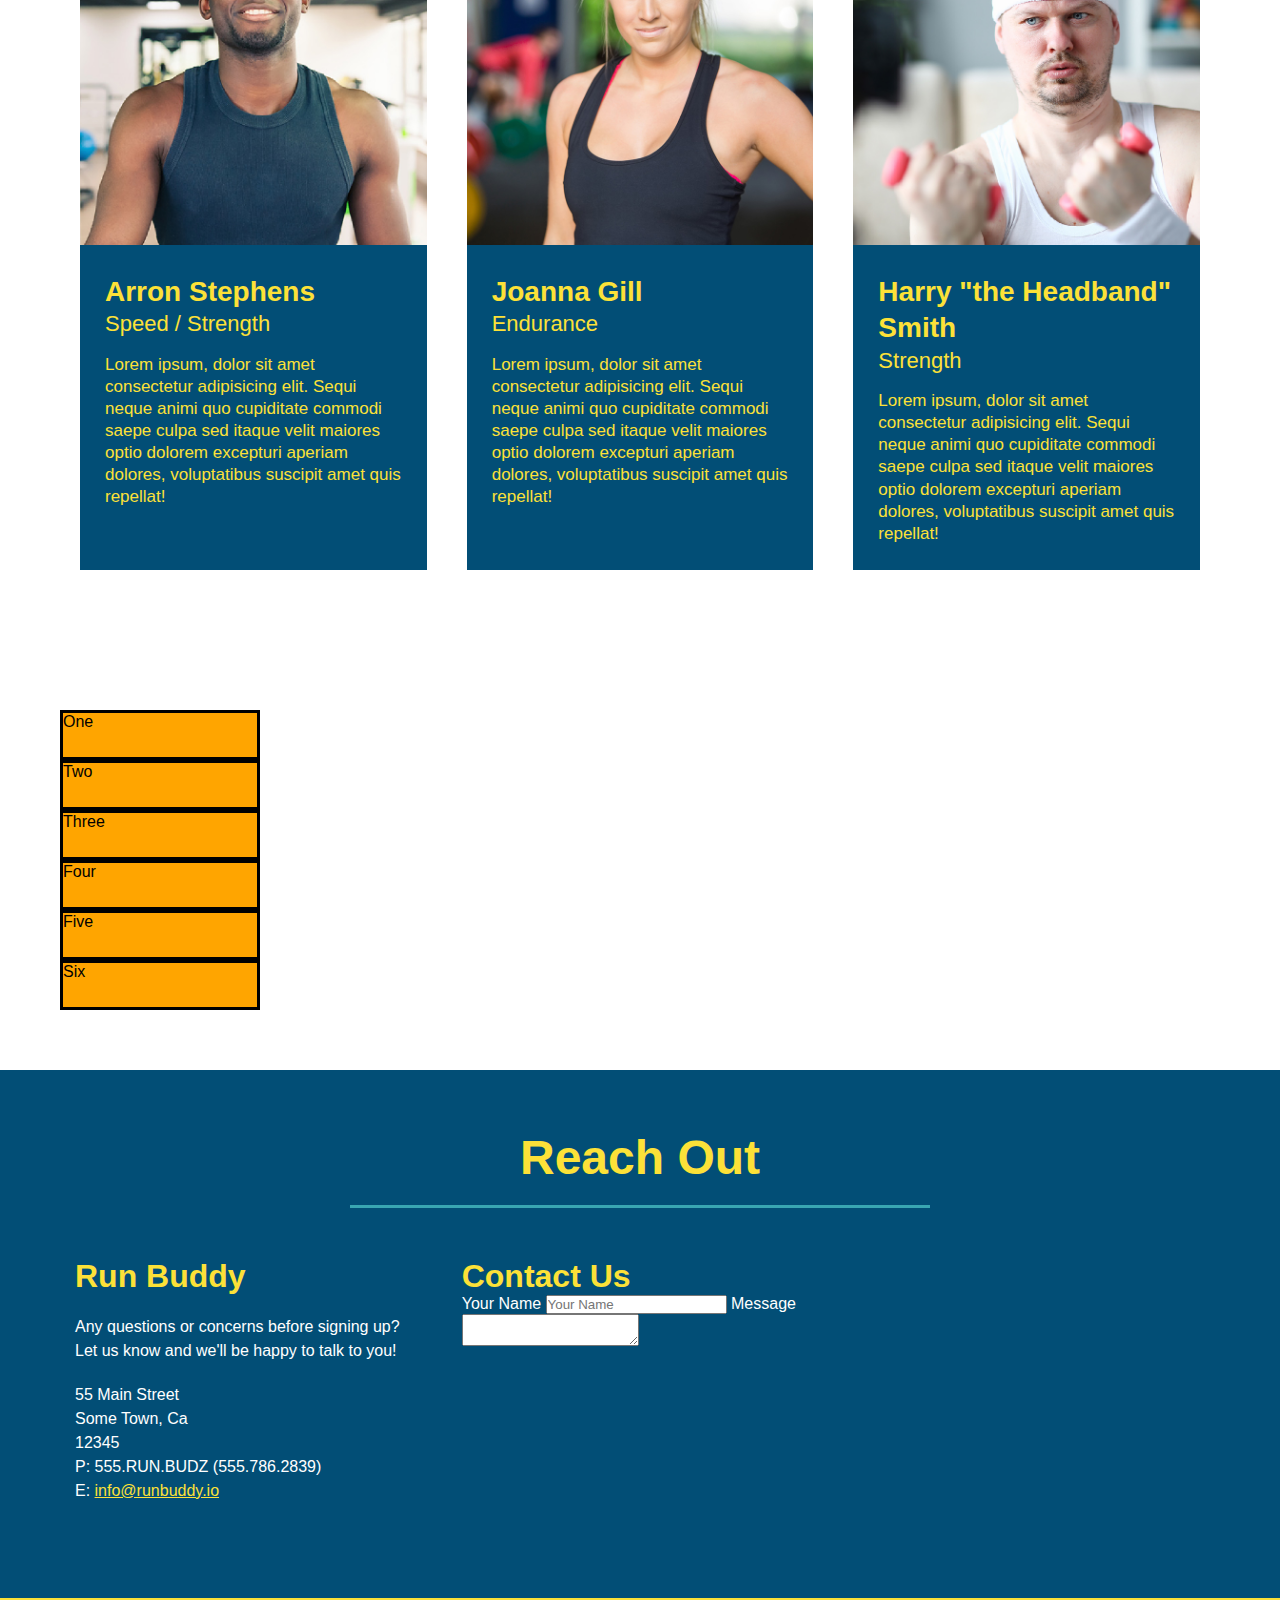
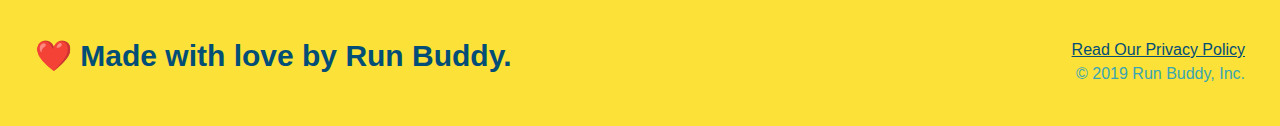
==== commit 9ada976c: "add grid example" ====
--- a/index.html
+++ b/index.html
@@ -25,6 +25,9 @@
             </li>
             <li>
                 <a href="#reach-out">Reach Out</a>
+            <li>
+                <a href="#service-plans">Service Plans</a>
+            </li>
             </li>
         </ul>
     </nav>
@@ -188,6 +191,17 @@
 
 </section>
 
+<section id="service-plans" class="services">
+  <div class="service-grid-container">
+    <div class="service-grid-item">One</div>
+    <div class="service-grid-item">Two</div>
+    <div class="service-grid-item">Three</div>
+    <div class="service-grid-item">Four</div>
+    <div class="service-grid-item">Five</div>
+    <div class="service-grid-item">Six</div>
+  </div>
+</section>
+
 <!--"reach out" section-->
 <section id="reach-out" class="contact">
   <div class="flex-row">
--- a/assets/css/style.css
+++ b/assets/css/style.css
@@ -366,20 +366,126 @@
   display: flex;
 }
 
+.service-grid-container {
+  display: grid;
+}
+
+.service-grid-item {
+  width: 200px;
+  height: 50px;
+  background-color: orange;
+  border: solid;
+  color: black;
+}
+
+
+
 /* MEDIA QUERY FOR SMALLER DESKTOP SCREENS AND SMALLER */
 @media screen and (max-width: 980px) {
-  
-  }
-}
+  header {
+    padding-bottom: 0;
+    justify-content: center;
+  }
+
+  header h1 {
+    width: 100%;
+    text-align: center;
+  }
+
+  header nav ul {
+    margin-top: 20px;
+    width: 100%;
+    justify-content: center;
+  }
+
+  header nav ul li a {
+    font-size: 20px;
+  }
+
+  footer h2, footer div {
+    text-align: center;
+    width: 100%;
+  }
+
+  .hero-cta, .hero-form {
+    width: 100%;
+  }
+
+  .hero-cta {
+    text-align: center;
+  }
+  .section-title {
+    width: 80%;
+  }
+  
+  .trainer {
+    flex: 0 70%;
+  }
+  
+  .contact-info iframe{
+    flex: 1 100%;
+  }
+}
+
 
 /* MEDIA QUERY FOR TABLETS AND SMALLER */
 @media screen and (max-width: 768px) {
-  
-  }
-}
+  section {
+    section {
+      padding: 30px 15px;
+    }
+  
+    .step h3 {
+      flex: 1 100%;
+      text-align: center;
+    }
+  
+    .step-info {
+      flex: 2 100%;
+      text-align: center;
+      justify-content: center;
+    }
+  
+    .step-img {
+      flex: 0 32%;
+      margin-right: 0;
+      margin-top: 15px;
+      margin-bottom: 15px;
+    }
+  
+    .step-text {
+      flex: 100%;  
+    }
+  
+  }
 
 /* MEDIA QUERY FOR MOBILE PHONES AND SMALLER */
 @media screen and (max-width: 575px) {
-  
+  .hero-form button {
+    width: 100%;
+  }
+
+  .section-title {
+    width: 95%;
+  }
+
+  .intro p {
+    width: 100%;
+  }
+
+  .trainer {
+    flex: 0 100%;
+  }
+
+  .contact-info {
+    text-align: center;
+  }
+
+  .contact-info > * {
+    flex: 0 100%;
+  }
+
+  .contact-form {
+    order: 3;
   }
 }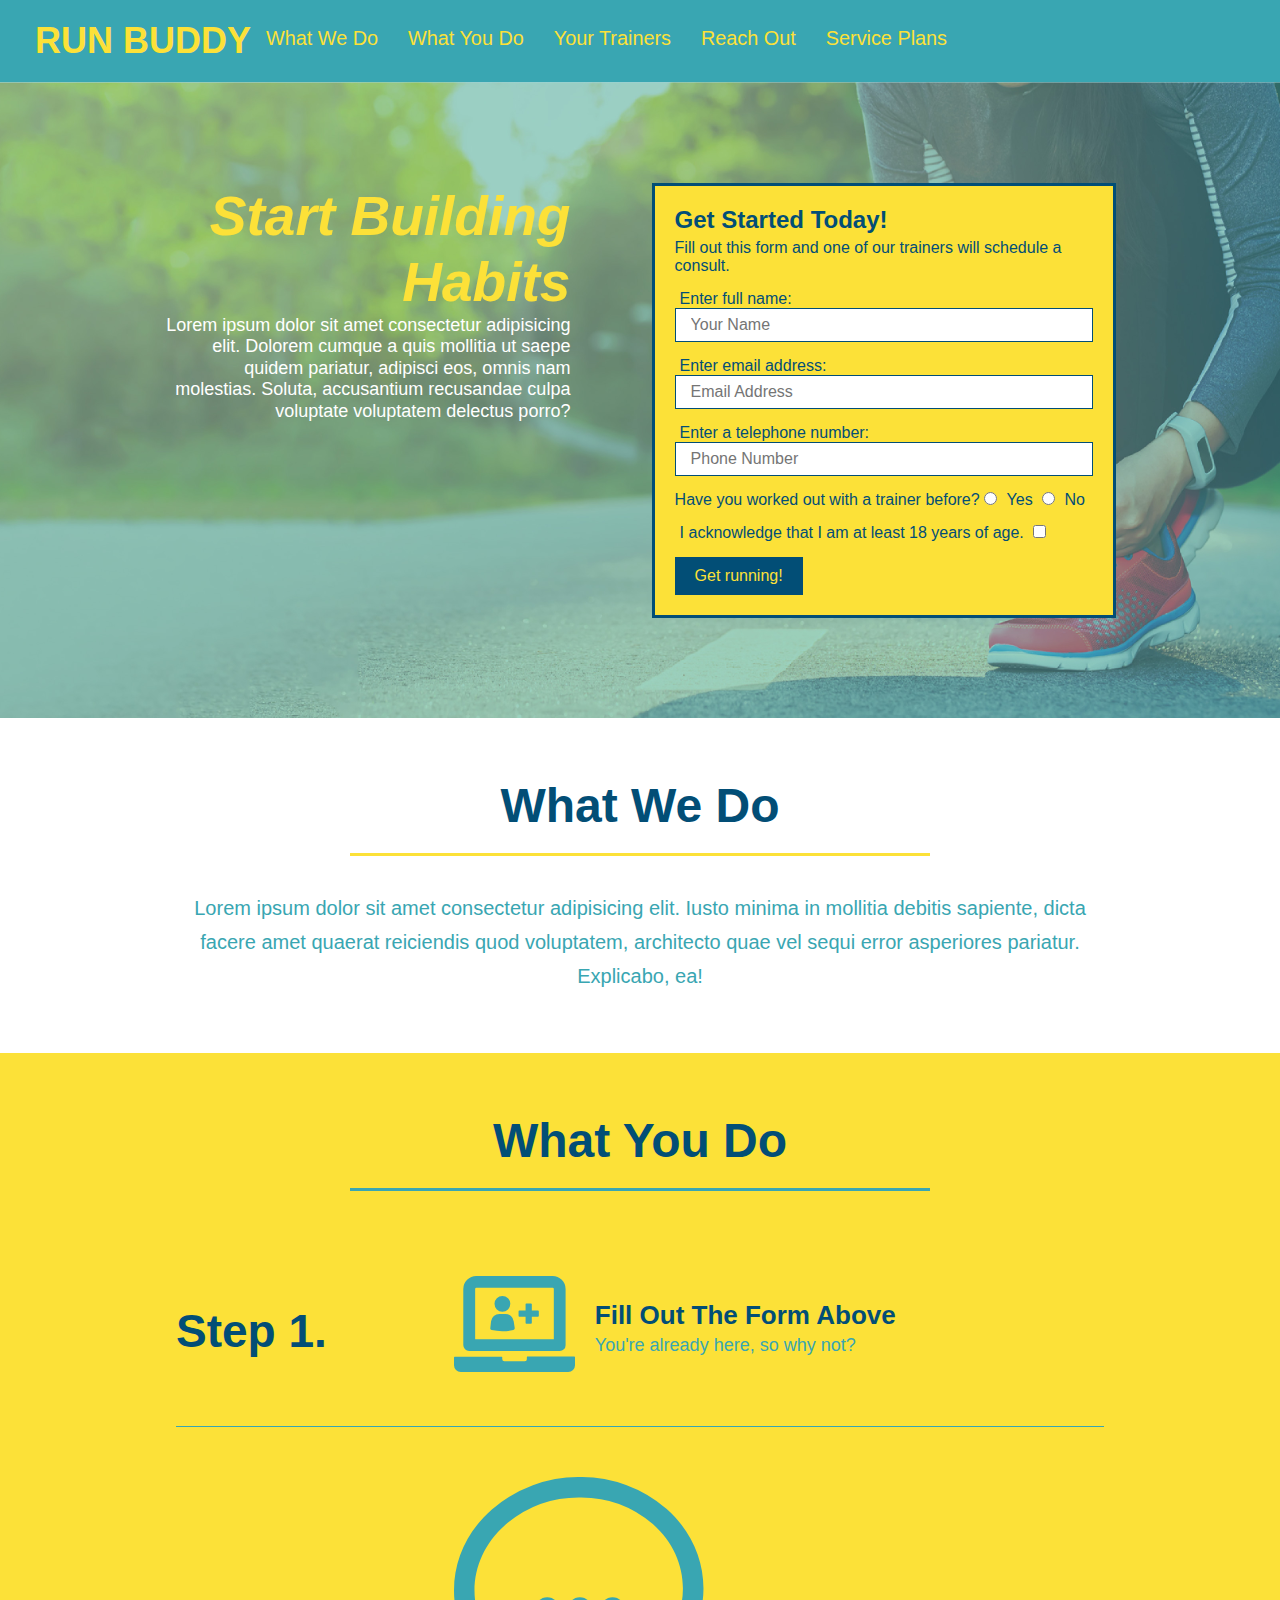
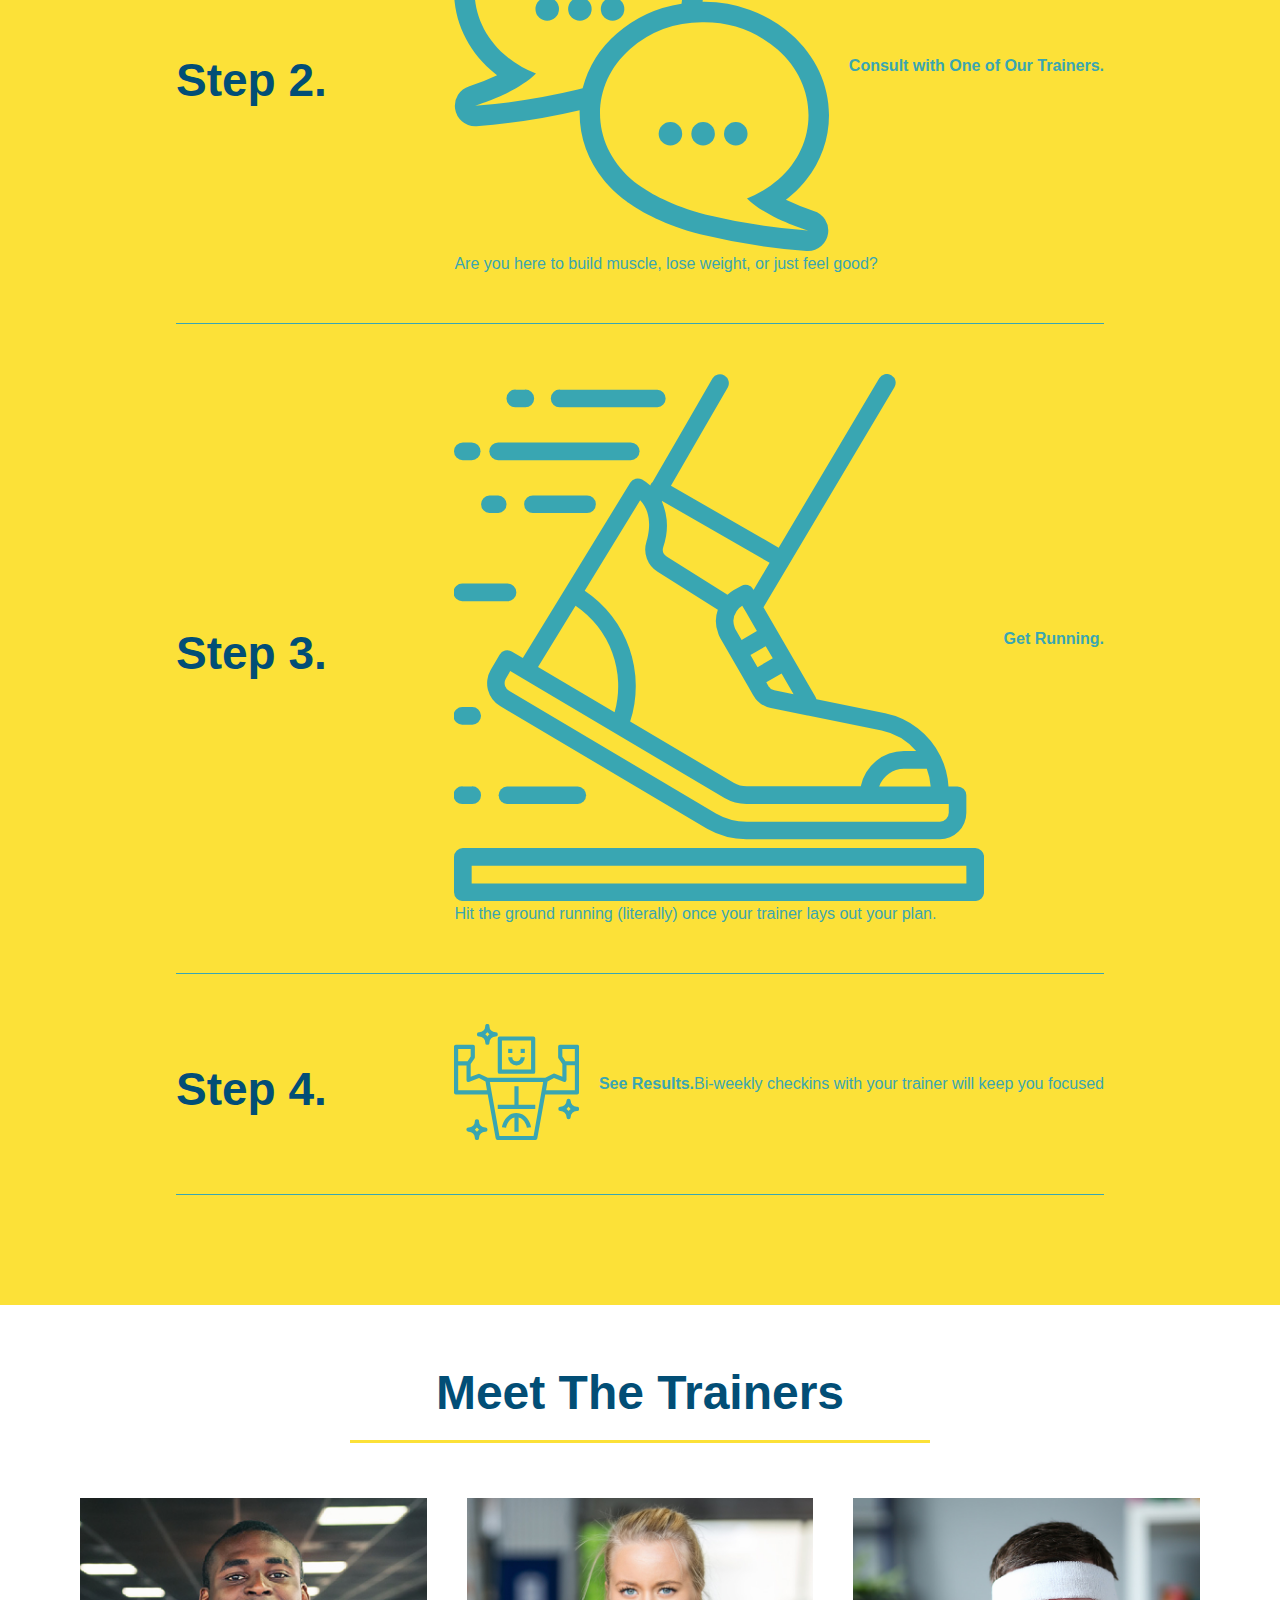
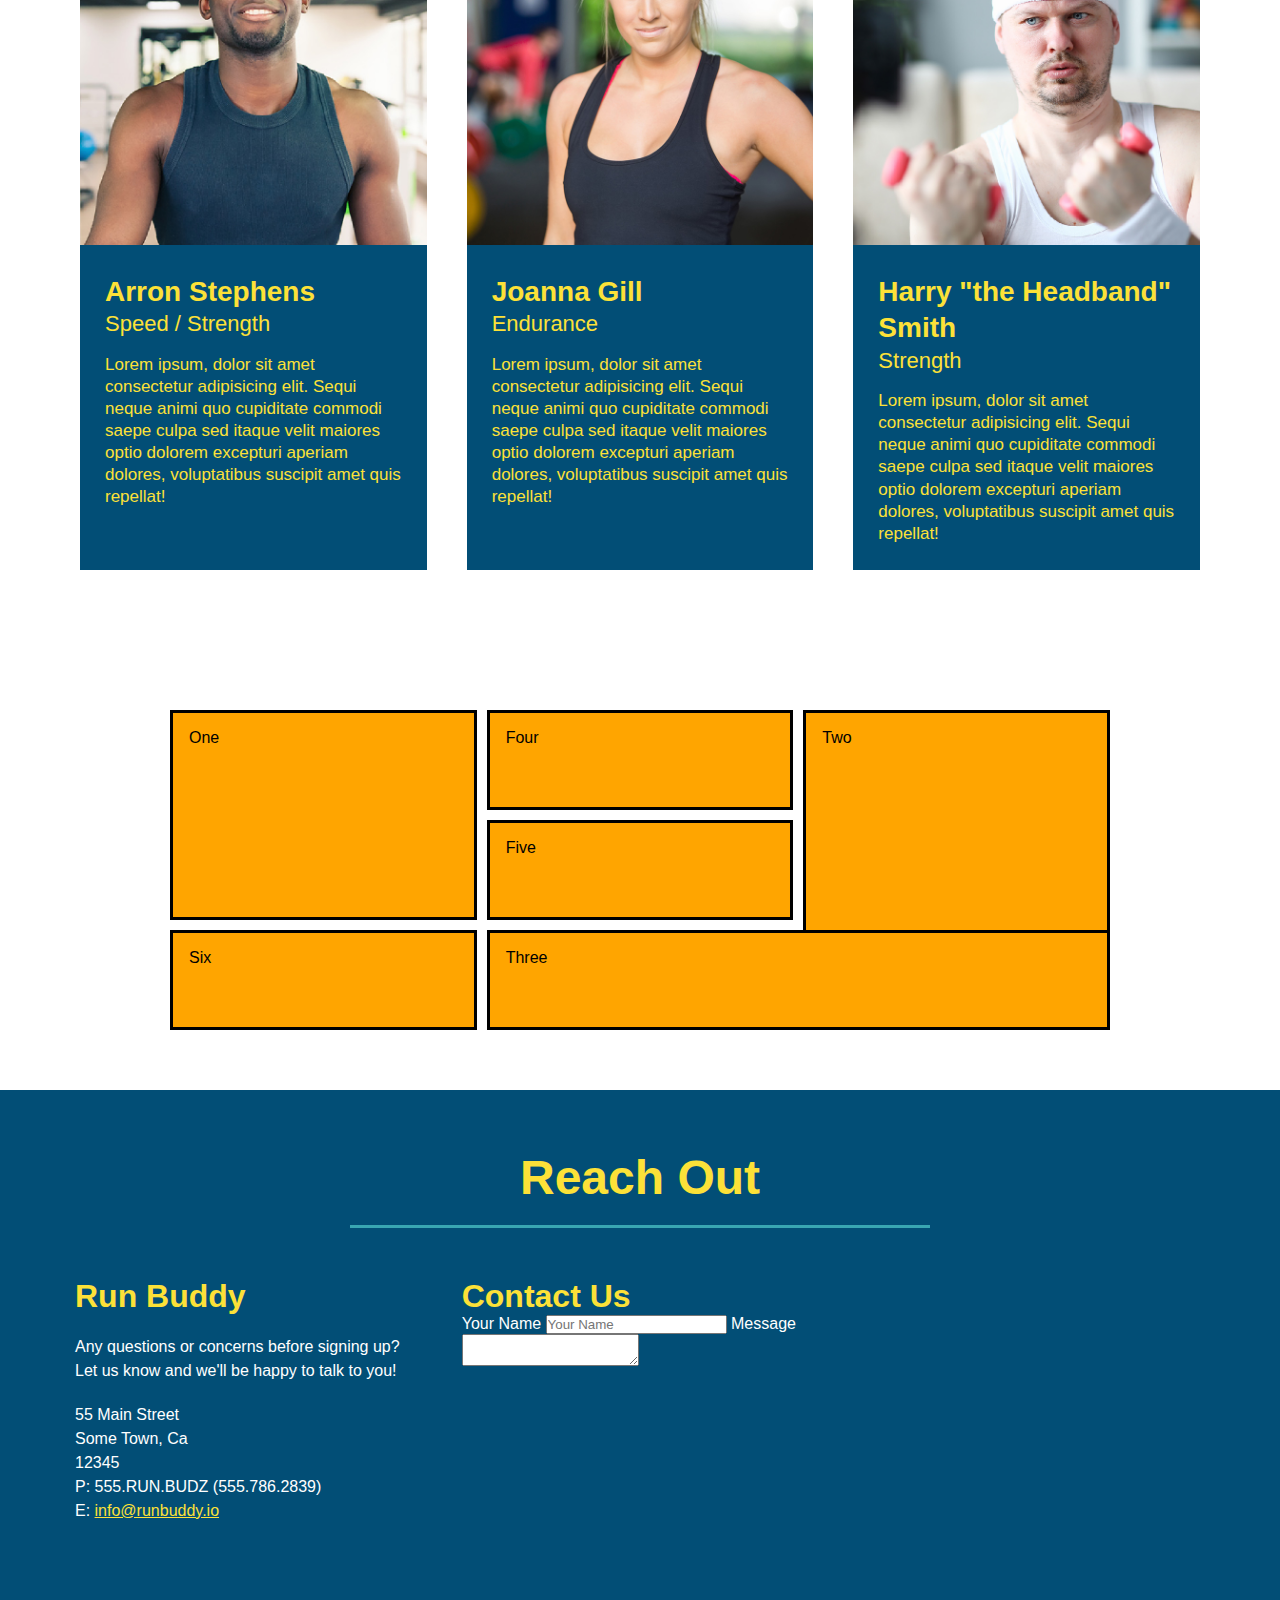
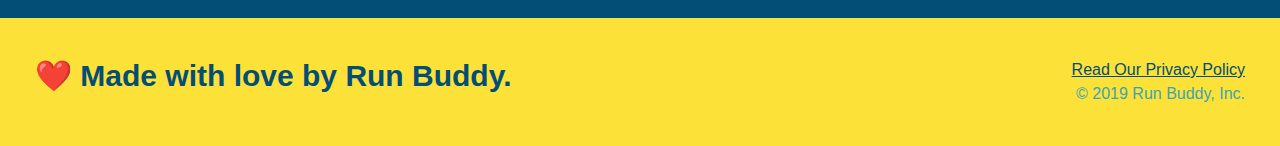
==== commit 57d8b18b: "example grid" ====
--- a/index.html
+++ b/index.html
@@ -193,12 +193,12 @@
 
 <section id="service-plans" class="services">
   <div class="service-grid-container">
-    <div class="service-grid-item">One</div>
-    <div class="service-grid-item">Two</div>
-    <div class="service-grid-item">Three</div>
-    <div class="service-grid-item">Four</div>
-    <div class="service-grid-item">Five</div>
-    <div class="service-grid-item">Six</div>
+    <div class="service-grid-item box1">One</div>
+    <div class="service-grid-item box2">Two</div>
+    <div class="service-grid-item box3">Three</div>
+    <div class="service-grid-item box4">Four</div>
+    <div class="service-grid-item box5">Five</div>
+    <div class="service-grid-item box6">Six</div>
   </div>
 </section>
 
--- a/assets/css/style.css
+++ b/assets/css/style.css
@@ -366,19 +366,41 @@
   display: flex;
 }
 
+/*grid stuff*/
+
 .service-grid-container {
+  max-width: 940px;
+  margin: 0 auto;
   display: grid;
+  grid-template-columns: repeat(3, 1fr);
+  grid-template-rows: repeat(3, 100px);
+  grid-gap: 10px;
 }
 
 .service-grid-item {
-  width: 200px;
-  height: 50px;
   background-color: orange;
   border: solid;
+  padding: 1em;
   color: black;
 }
 
 
+.box1 {
+  grid-column-start: 1; 
+  grid-column-end: 2; 
+  grid-row-start: 1; 
+  grid-row-end: 3; 
+}
+
+.box2 {
+  grid-column: 3/4; 
+  grid-row: 1/-1; 
+}
+
+.box3 {
+  grid-column: 2/ span 2; 
+  grid-row: 3/ span 1; 
+}
 
 /* MEDIA QUERY FOR SMALLER DESKTOP SCREENS AND SMALLER */
 @media screen and (max-width: 980px) {
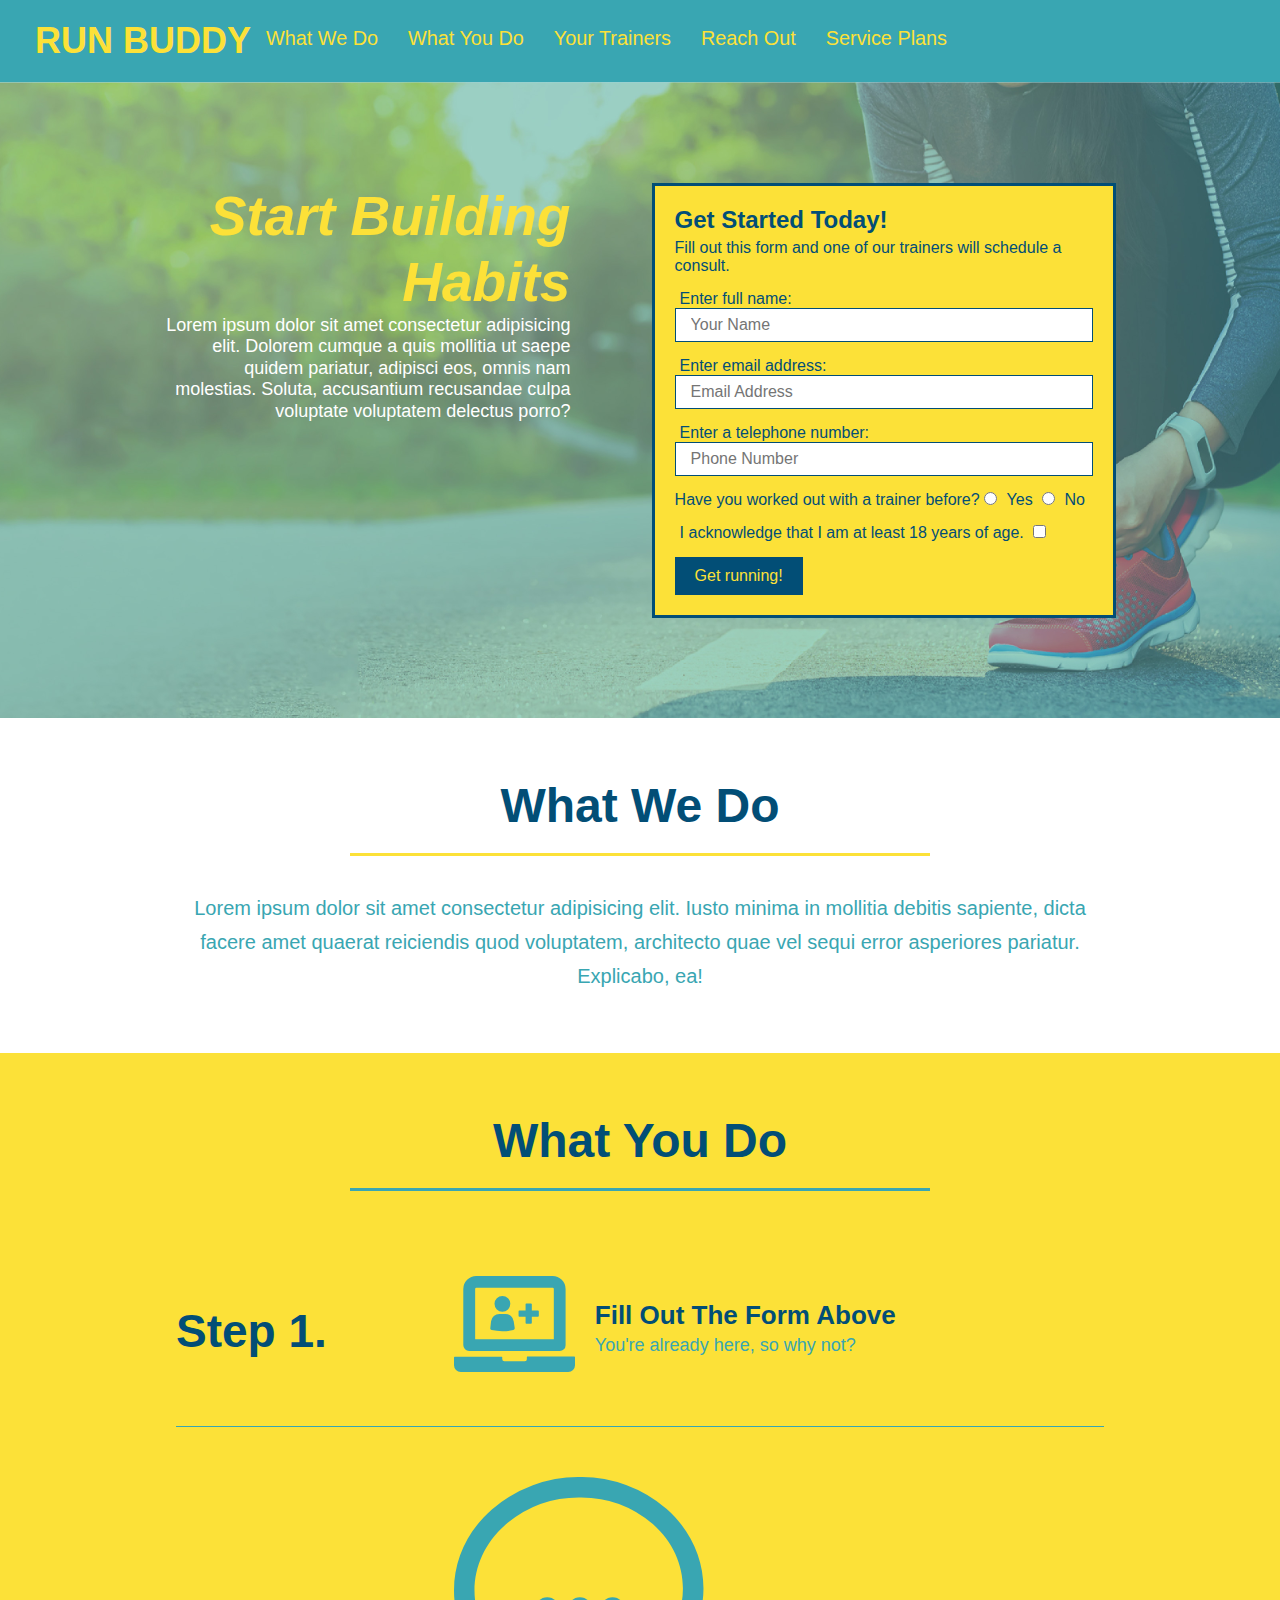
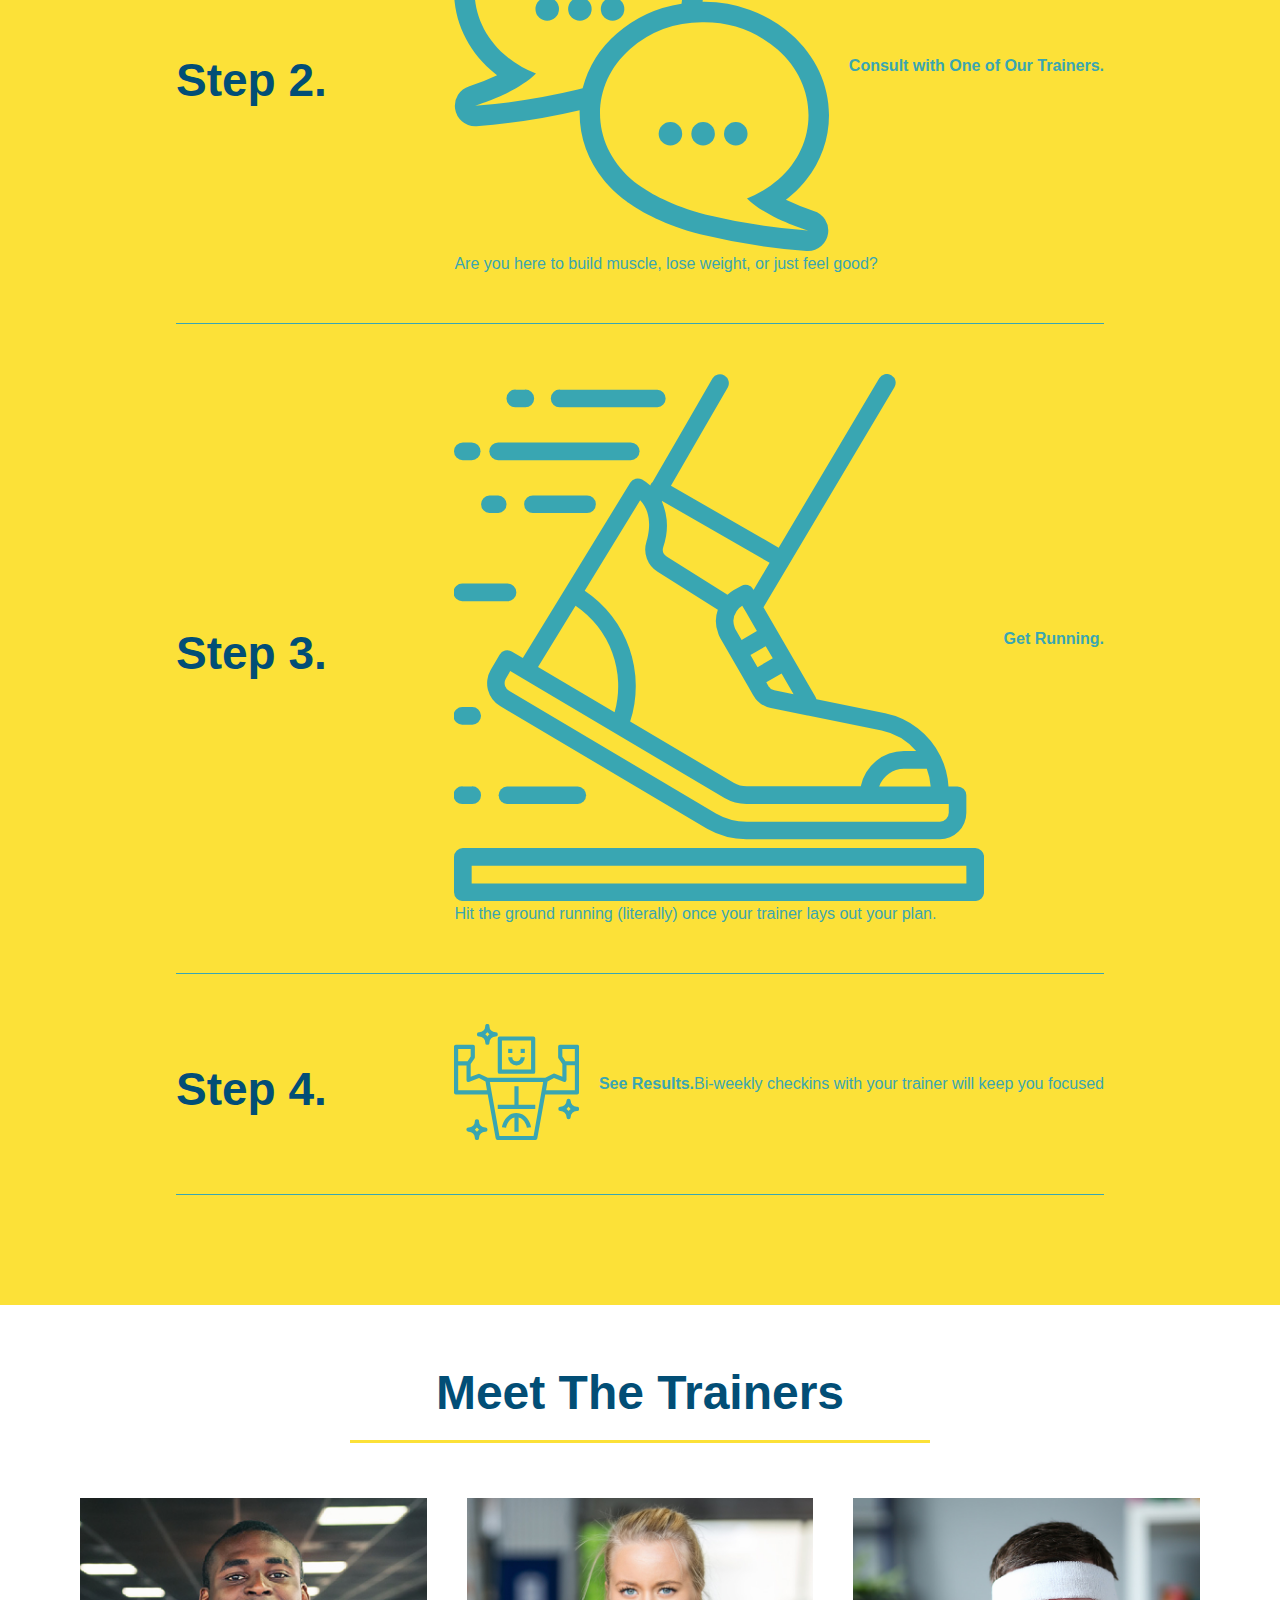
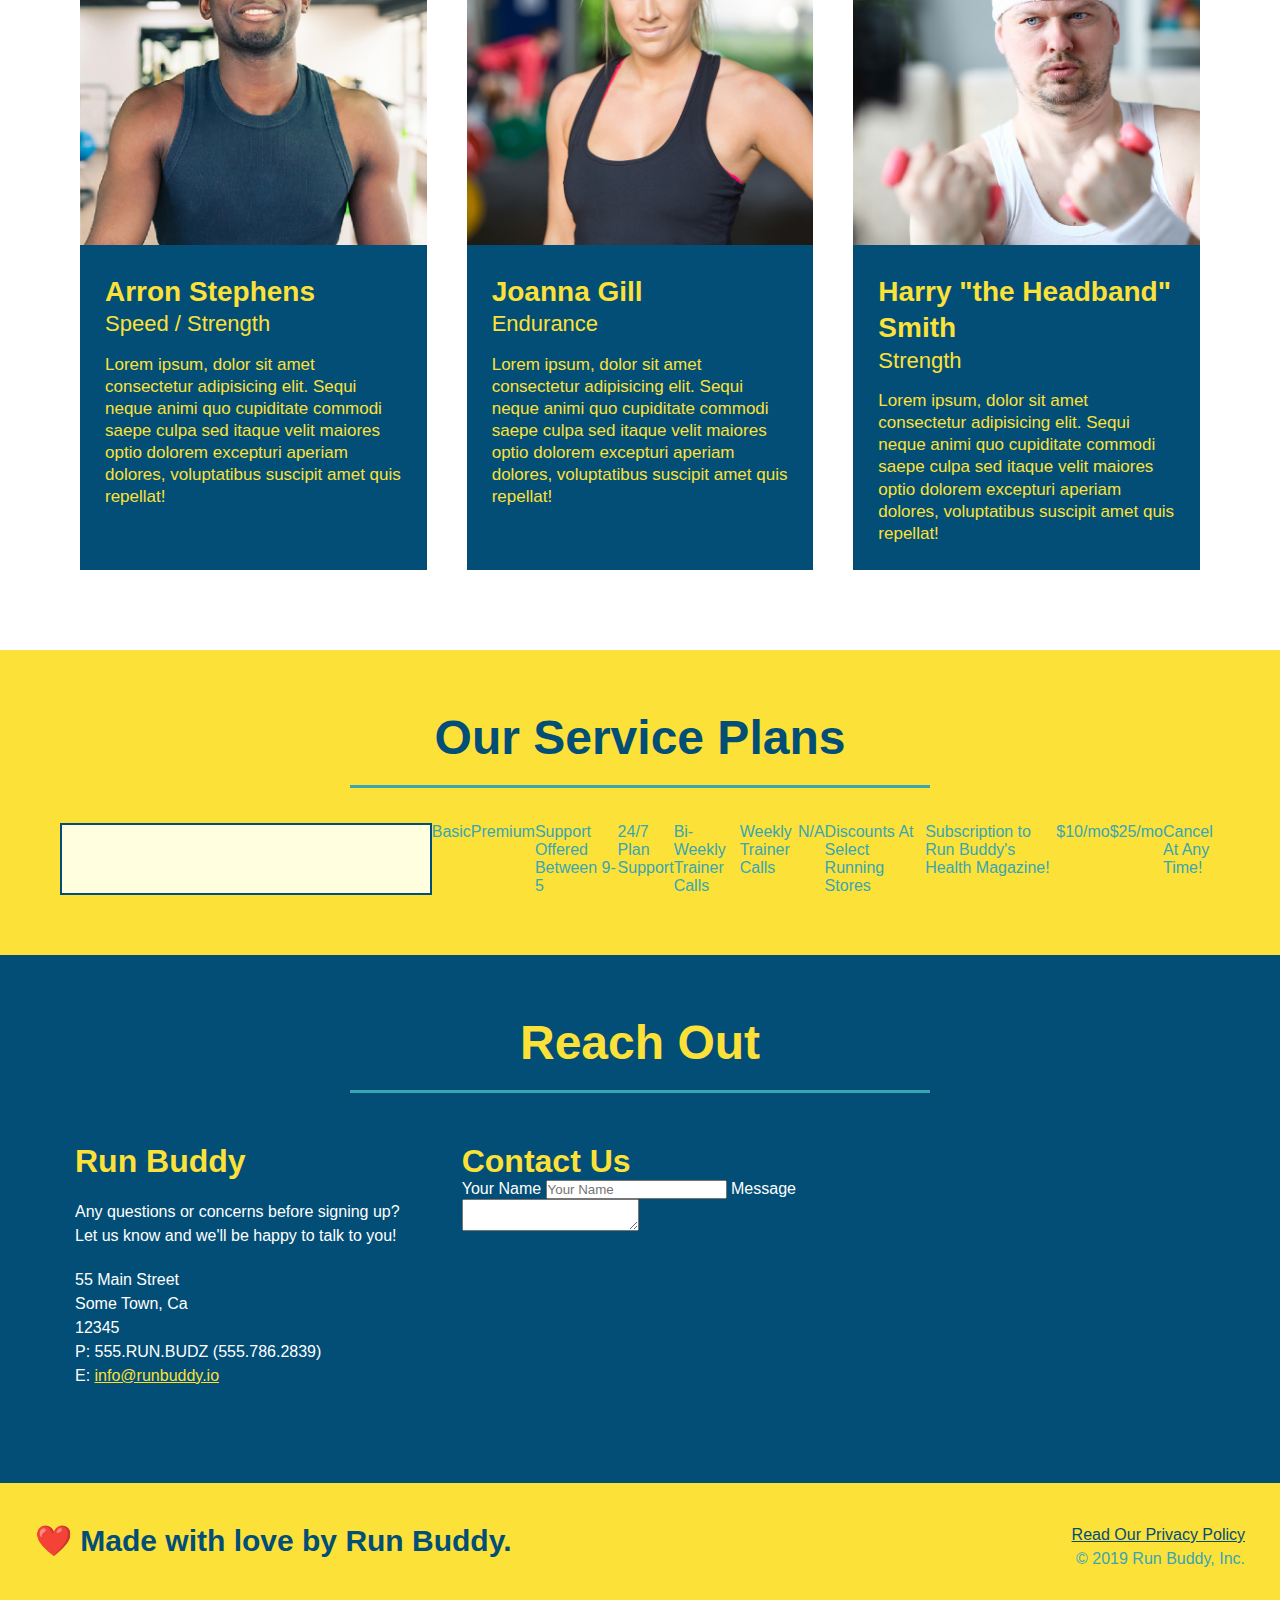
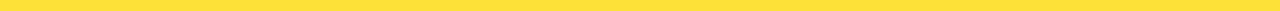
==== commit 76de5ca1: "grid to service plans" ====
--- a/index.html
+++ b/index.html
@@ -192,14 +192,66 @@
 </section>
 
 <section id="service-plans" class="services">
-  <div class="service-grid-container">
-    <div class="service-grid-item box1">One</div>
-    <div class="service-grid-item box2">Two</div>
-    <div class="service-grid-item box3">Three</div>
-    <div class="service-grid-item box4">Four</div>
-    <div class="service-grid-item box5">Five</div>
-    <div class="service-grid-item box6">Six</div>
-  </div>
+
+  <h2 class="section-title secondary-border">
+    Our Service Plans
+  </h2>
+
+  <div class="service-grid-wrapper">
+    <div class="service-grid-container">
+  
+    </div> <!-- div service-grid-container -->
+    <!-- Headers -->
+<div class="service-grid-item">
+  Basic
+</div>
+<div class="service-grid-item">
+  Premium
+</div>
+
+<!-- Body -->
+<div class="service-grid-item">
+  Support Offered Between 9-5
+</div>
+
+<div class="service-grid-item">
+  24/7 Plan Support
+</div>
+
+<div class="service-grid-item">
+  Bi-Weekly Trainer Calls
+</div>
+
+<div class="service-grid-item">
+  Weekly Trainer Calls
+</div>
+
+<div class="service-grid-item">
+  N/A
+</div>
+
+<div class="service-grid-item">
+  Discounts At Select Running Stores
+</div>
+
+<div class="service-grid-item">
+  Subscription to Run Buddy's Health Magazine!
+</div>
+
+<div class="service-grid-item">
+  $10/mo
+</div>
+
+<div class="service-grid-item">
+  $25/mo
+</div>
+
+<div class="service-grid-item">
+  Cancel At Any Time!
+</div>
+  </div> <!-- div service-grid-wrapper -->
+
+
 </section>
 
 <!--"reach out" section-->
--- a/assets/css/style.css
+++ b/assets/css/style.css
@@ -366,41 +366,30 @@
   display: flex;
 }
 
-/*grid stuff*/
+
+/* SERVICE STYLES BEGIN */
+.services {
+  background: #fce138; 
+}
+
+.service-grid-wrapper {
+  display: flex;
+  width: 100%;
+  justify-content: center;
+}
 
 .service-grid-container {
-  max-width: 940px;
-  margin: 0 auto;
+  background: lightyellow;
+  width: 80%;
   display: grid;
-  grid-template-columns: repeat(3, 1fr);
-  grid-template-rows: repeat(3, 100px);
-  grid-gap: 10px;
-}
-
-.service-grid-item {
-  background-color: orange;
-  border: solid;
-  padding: 1em;
-  color: black;
-}
-
-
-.box1 {
-  grid-column-start: 1; 
-  grid-column-end: 2; 
-  grid-row-start: 1; 
-  grid-row-end: 3; 
-}
-
-.box2 {
-  grid-column: 3/4; 
-  grid-row: 1/-1; 
-}
-
-.box3 {
-  grid-column: 2/ span 2; 
-  grid-row: 3/ span 1; 
-}
+  /* repeat(iterator, size) */
+  grid-template-columns: 1fr repeat(2, 4fr);
+  grid-template-rows: repeat(5, 1fr) 2fr;
+  border: 2px solid #024e76;
+  color:  #024e76;
+  font-size: 1.2rem;
+}
+
 
 /* MEDIA QUERY FOR SMALLER DESKTOP SCREENS AND SMALLER */
 @media screen and (max-width: 980px) {
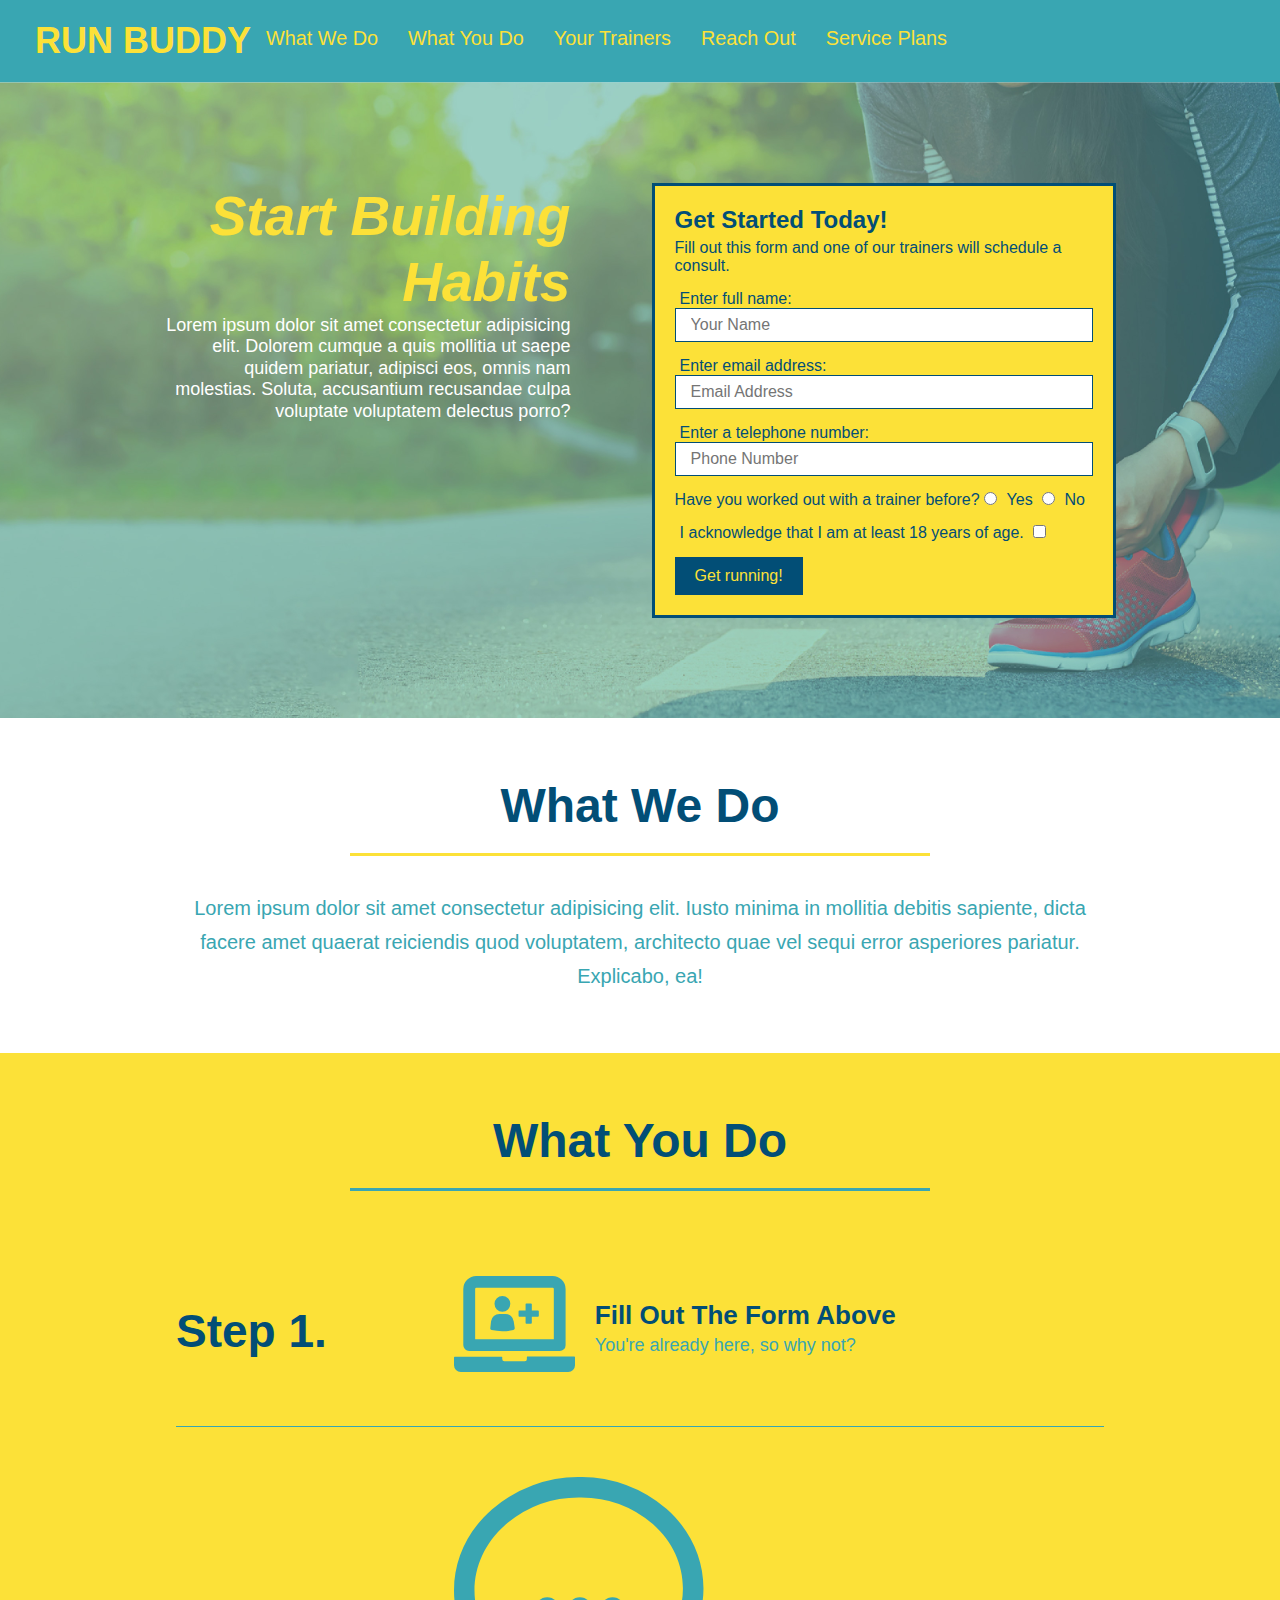
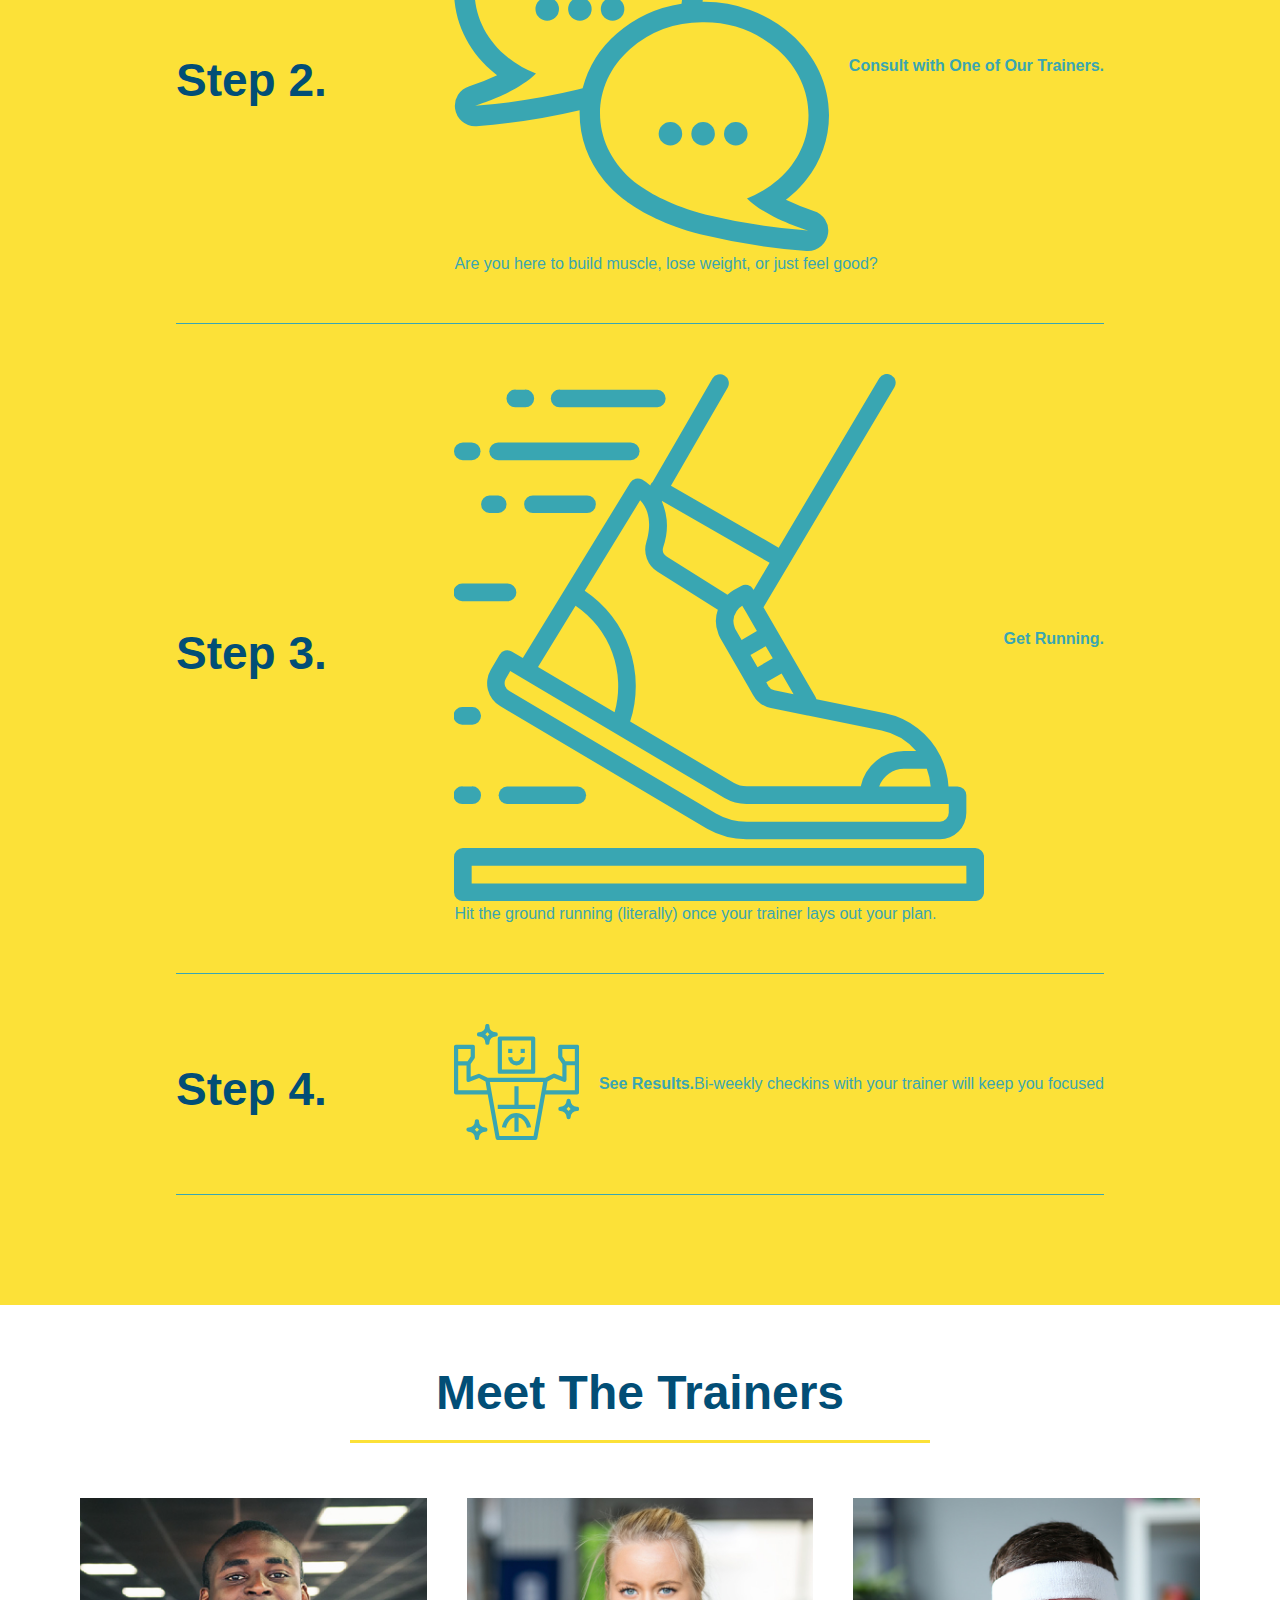
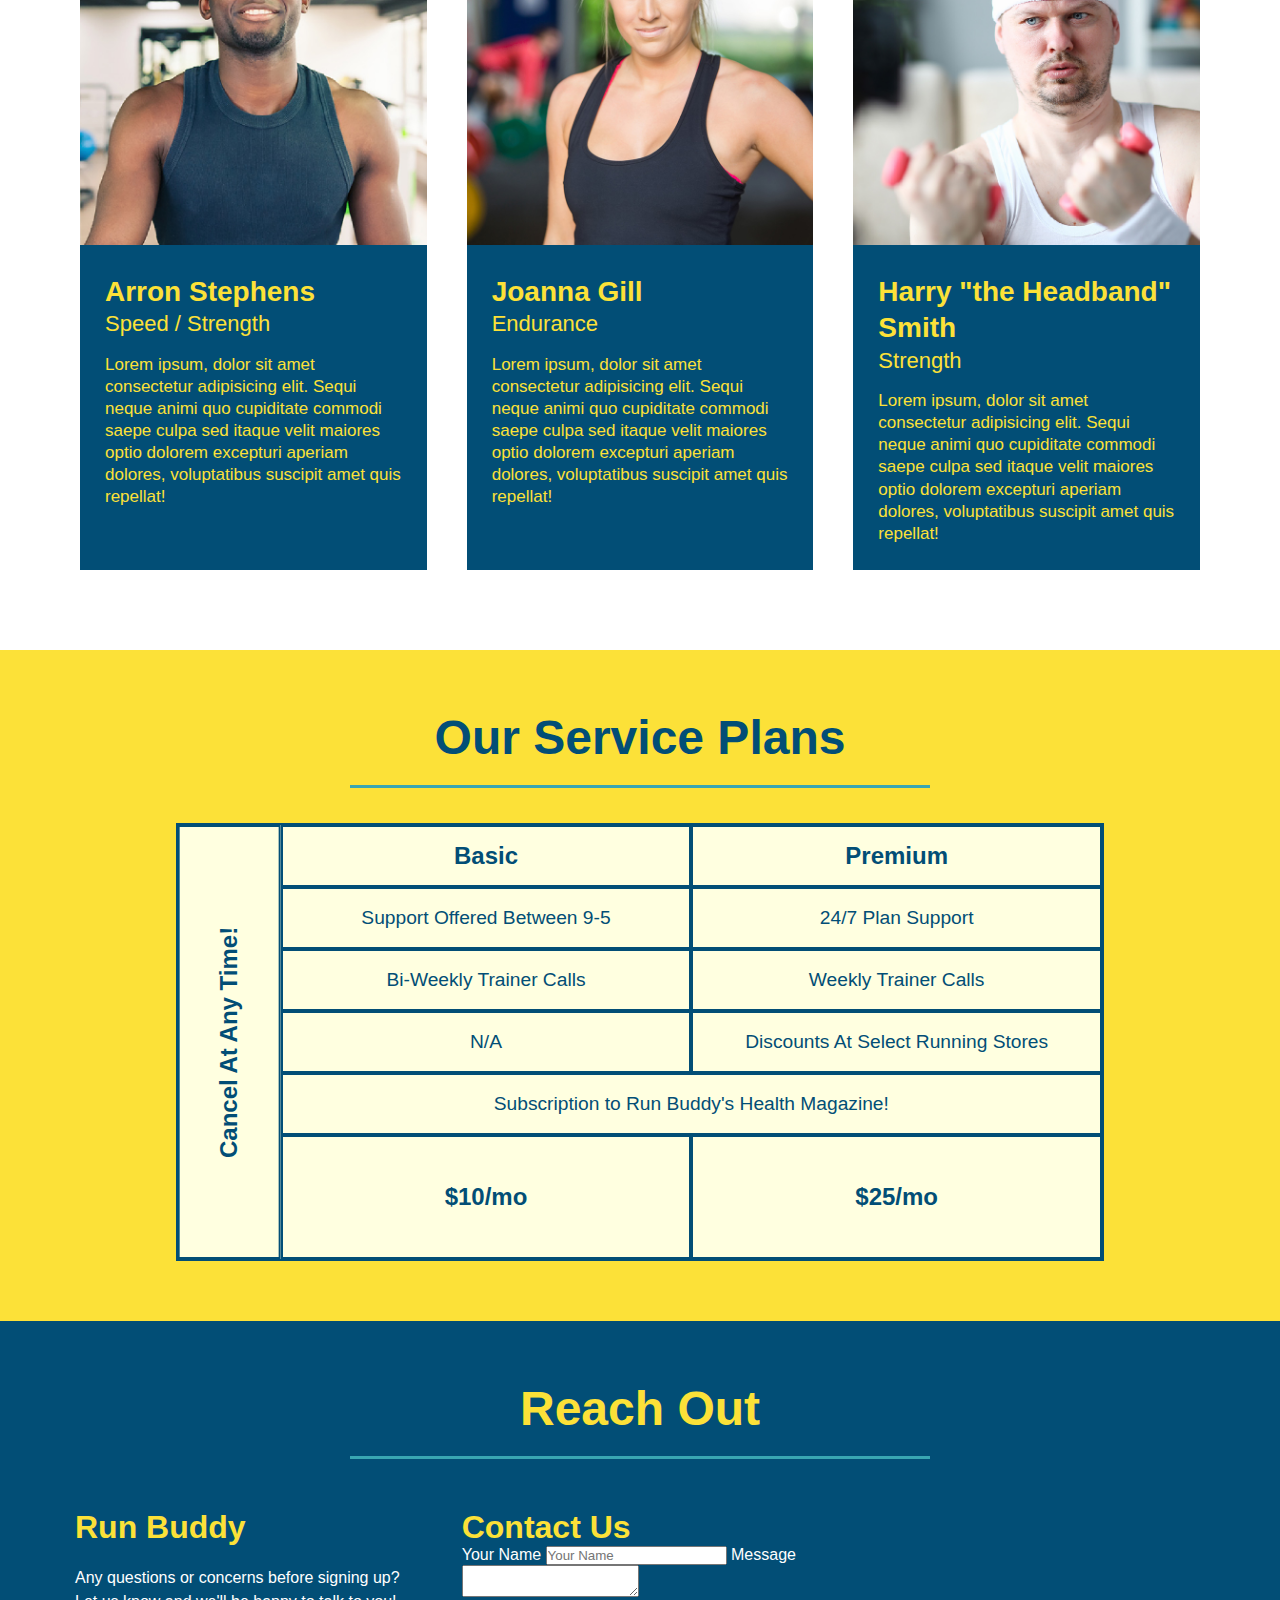
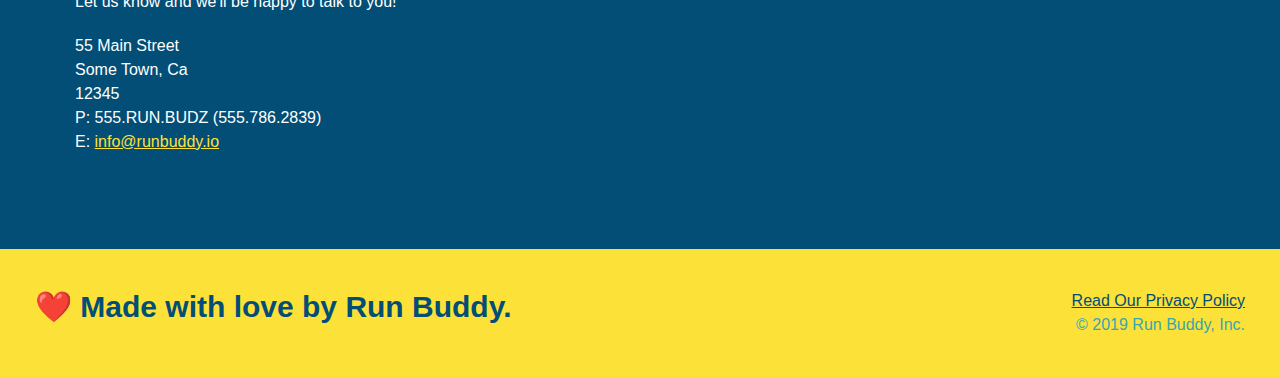
==== commit f63f9ab0: "added service table comparison" ====
--- a/index.html
+++ b/index.html
@@ -198,57 +198,58 @@
   </h2>
 
   <div class="service-grid-wrapper">
-    <div class="service-grid-container">
+  <div class="service-grid-container">
   
+      <!-- Headers -->
+<div class="service-grid-item grid-head basic">
+  Basic
+</div>
+<div class="service-grid-item grid-head premium">
+  Premium
+</div>
+
+<!-- Body -->
+<div class="service-grid-item basic">
+  Support Offered Between 9-5
+</div>
+
+<div class="service-grid-item premium">
+  24/7 Plan Support
+</div>
+
+<div class="service-grid-item basic">
+  Bi-Weekly Trainer Calls
+</div>
+
+<div class="service-grid-item premium">
+  Weekly Trainer Calls
+</div>
+
+<div class="service-grid-item basic">
+  N/A
+</div>
+
+<div class="service-grid-item premium">
+  Discounts At Select Running Stores
+</div>
+
+<div class="service-grid-item both">
+  Subscription to Run Buddy's Health Magazine!
+</div>
+
+<div class="service-grid-item grid-price basic">
+  $10/mo
+</div>
+
+<div class="service-grid-item grid-price premium">
+  $25/mo
+</div>
+
+<div class="service-grid-item cancel">
+  Cancel At Any Time!
+</div>
     </div> <!-- div service-grid-container -->
-    <!-- Headers -->
-<div class="service-grid-item">
-  Basic
-</div>
-<div class="service-grid-item">
-  Premium
-</div>
-
-<!-- Body -->
-<div class="service-grid-item">
-  Support Offered Between 9-5
-</div>
-
-<div class="service-grid-item">
-  24/7 Plan Support
-</div>
-
-<div class="service-grid-item">
-  Bi-Weekly Trainer Calls
-</div>
-
-<div class="service-grid-item">
-  Weekly Trainer Calls
-</div>
-
-<div class="service-grid-item">
-  N/A
-</div>
-
-<div class="service-grid-item">
-  Discounts At Select Running Stores
-</div>
-
-<div class="service-grid-item">
-  Subscription to Run Buddy's Health Magazine!
-</div>
-
-<div class="service-grid-item">
-  $10/mo
-</div>
-
-<div class="service-grid-item">
-  $25/mo
-</div>
-
-<div class="service-grid-item">
-  Cancel At Any Time!
-</div>
+    
   </div> <!-- div service-grid-wrapper -->
 
 
--- a/assets/css/style.css
+++ b/assets/css/style.css
@@ -390,6 +390,41 @@
   font-size: 1.2rem;
 }
 
+.service-grid-item {
+  padding: 15px 0;
+  border: 2px solid #024e76;
+  display: flex;
+  align-items: center;
+  justify-content: center;
+  text-align: center;
+}
+
+/* specific match */
+.service-grid-item.basic {
+  grid-column: 2 / span 1;
+}
+
+.service-grid-item.both {
+  grid-column: 2 / span 2;
+}
+
+.service-grid-item.cancel {
+  grid-row: 1 / -1;
+}
+
+.service-grid-item.cancel {
+  writing-mode: vertical-lr;
+  grid-column: 1;
+  grid-row: 1 / -1;
+  transform: rotate(180deg);
+}
+
+.grid-head, .grid-price, .service-grid-item.cancel {
+  font-size: 1.5rem;
+  font-weight: bold;
+}
+
+
 
 /* MEDIA QUERY FOR SMALLER DESKTOP SCREENS AND SMALLER */
 @media screen and (max-width: 980px) {
@@ -435,6 +470,25 @@
   
   .contact-info iframe{
     flex: 1 100%;
+  }
+
+  .service-grid-container {
+    grid-template-columns: 1fr 1fr;
+  }
+
+  .service-grid-item.basic {
+    grid-column: 1;
+  }
+
+  .service-grid-item.both {
+    grid-column: 1 / -1;
+  }
+
+  .service-grid-item.cancel {
+    transform: none;
+    writing-mode: unset;
+    grid-column: 1 / -1;
+    grid-row: -1;
   }
 }
 
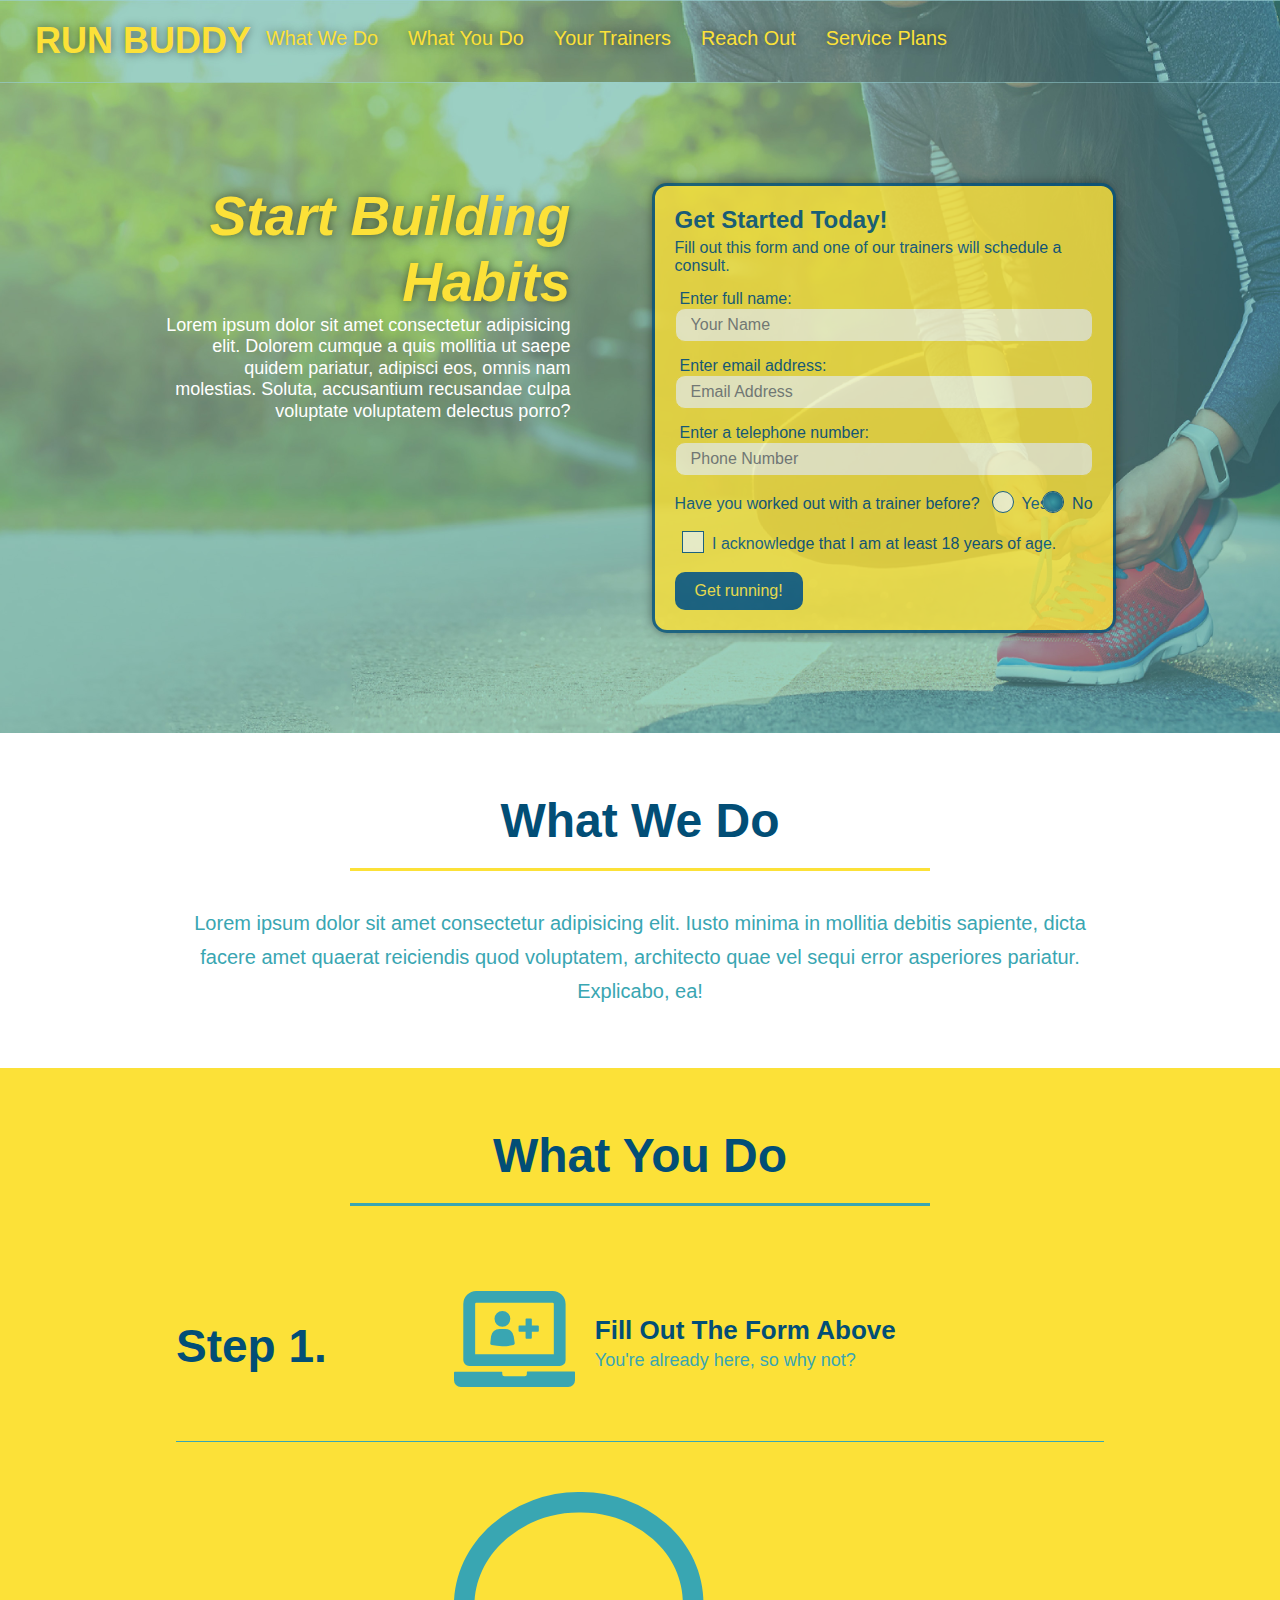
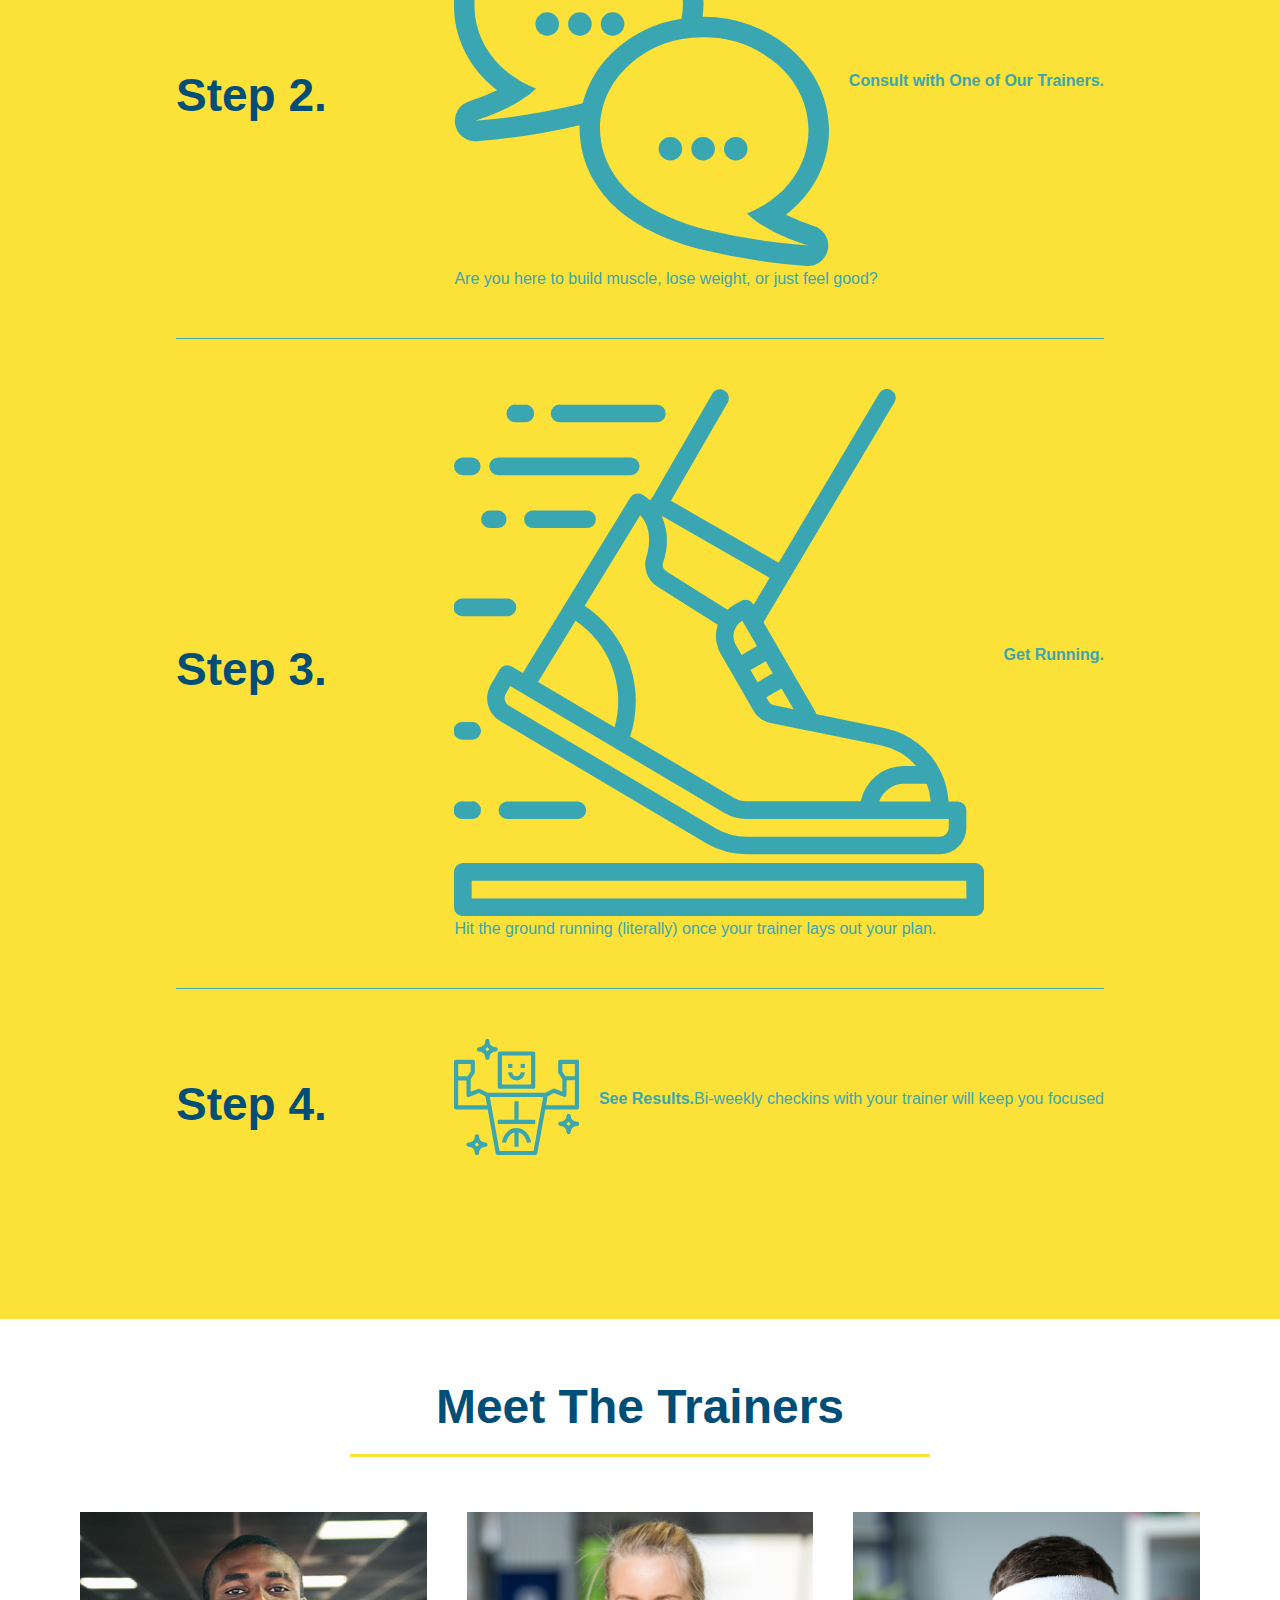
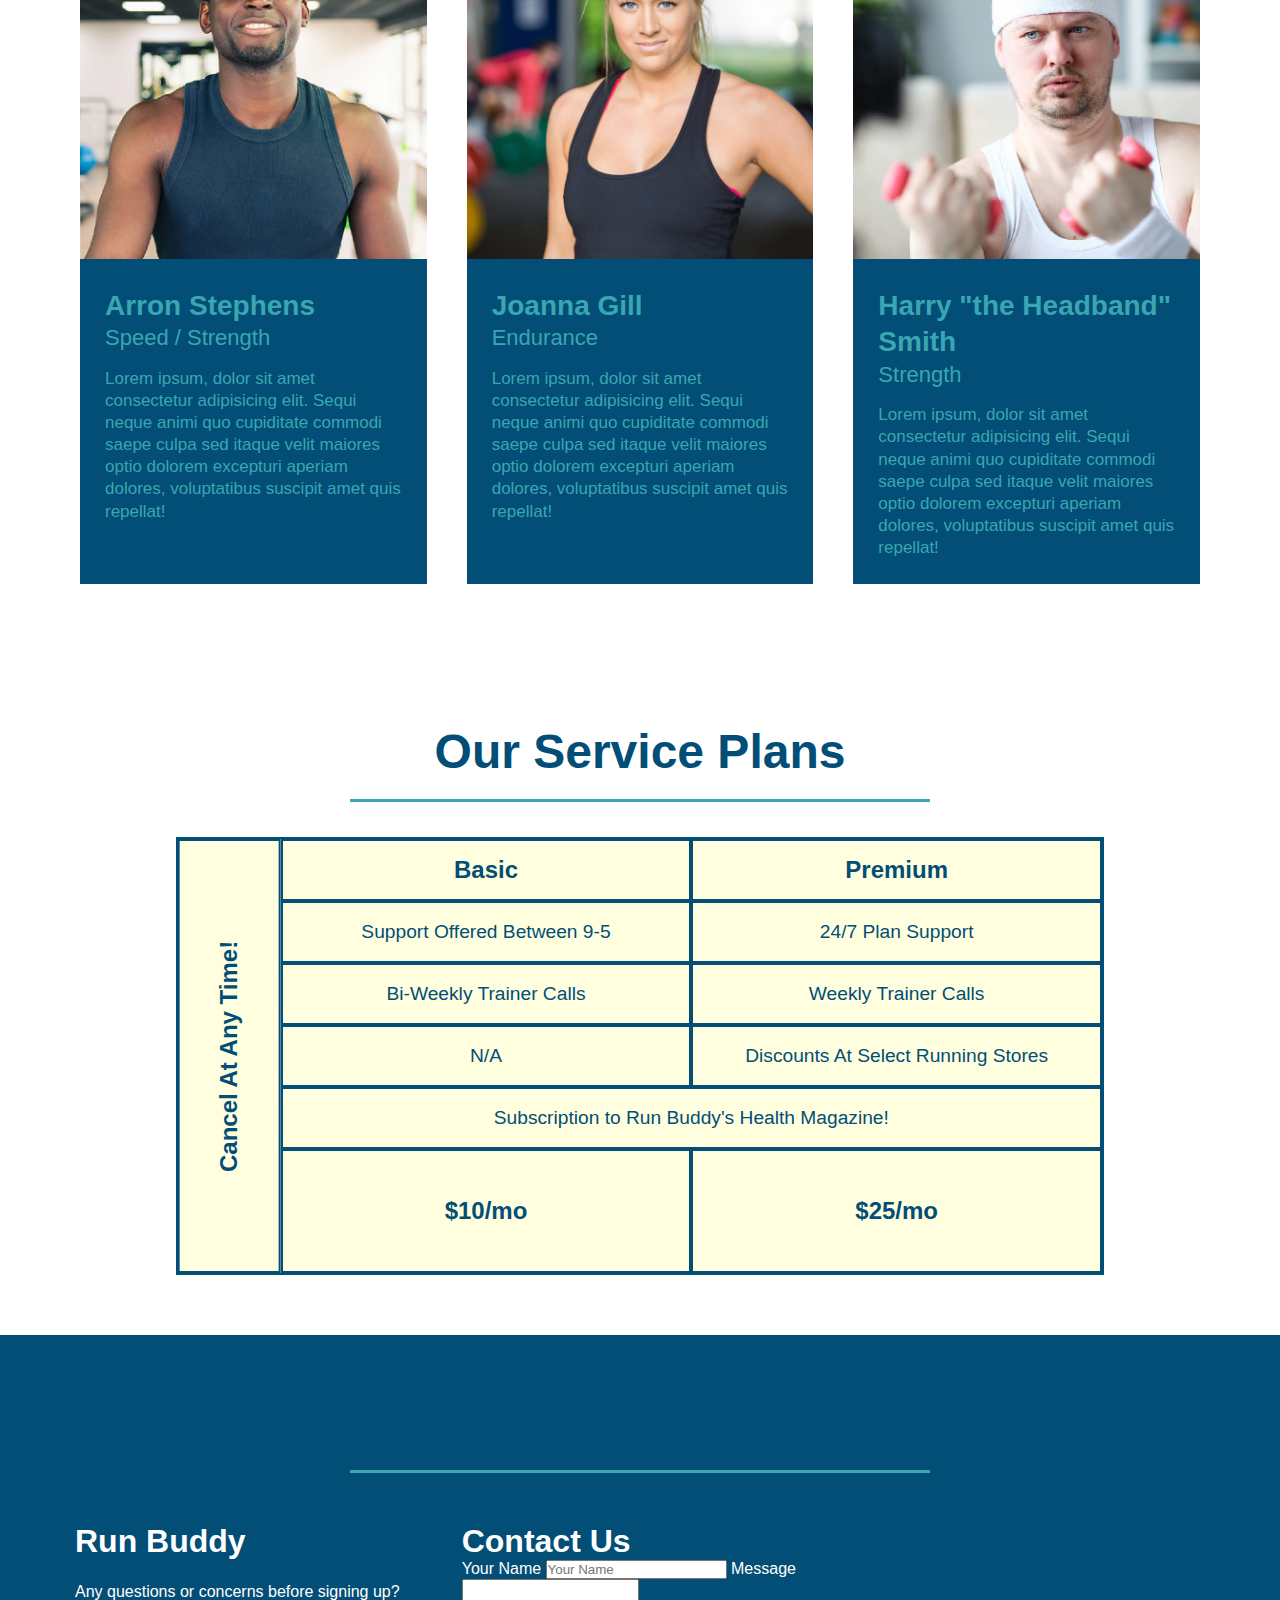
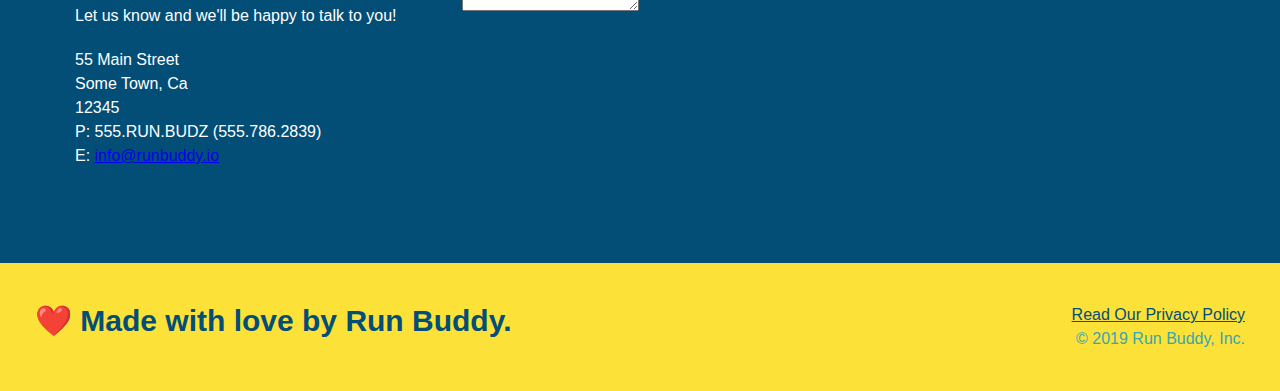
==== commit ec601559: "final css touches" ====
--- a/index.html
+++ b/index.html
@@ -52,16 +52,20 @@
       <input type="text" placeholder="Phone Number" name="phone" id="phone" class="form-input">
       <p>
         Have you worked out with a trainer before?
+        <span class="radio-wrapper">
         <input type="radio" name="trainer-confirm" id="trainer-yes" />
         <label for="trainer-yes">Yes</label>
+        </span>
+        <span class="radio-wrapper"
         <input type="radio" name="trainer-confirm" id="trainer-no" />
         <label for="trainer-no">No</label>
+      </span>
       </p>
       <p>
-        <label for="checkbox" >
-          I acknowledge that I am at least 18 years of age.
-        </label>
-        <input type="checkbox" name="age-confirm" id="checkbox" />
+        <span class="checkbox-wrapper">
+          <input type="checkbox" name="age-confirm" id="checkbox" />
+          <label for="checkbox">I acknowledge that I am at least 18 years of age.</label>
+        </span>
       </p>
       <button type="submit">
         Get running!
--- a/assets/css/style.css
+++ b/assets/css/style.css
@@ -1,3 +1,9 @@
+:root {
+  --primary-color: #fce138;
+  --secondary-color: #024e76;
+  --tertiary-color: #39a6b2;
+}
+
 * {
     margin: 0;
     padding: 0;
@@ -11,23 +17,33 @@
   /* apply styles to <header> */
 header {
     padding: 20px 35px;
-    background-color: #39a6b2;
+    background-color: var(--tertiary-color);
     display: flex;
     flex-wrap: wrap;
-
-  }
+    position: -webkit-sticky;
+    position: sticky;
+    top: 0;
+    background-image: url("../images/hero-bg.jpg");
+    background-size: cover;
+    background-position: center;
+    background-attachment: fixed;
+    background-position: 80%;
+    z-index: 9999;
+  }
+
 
   header h1 {
       font-weight: bold;
       font-size: 36px;
-      color: #fce138;
+      color: var(--primary-color);
       margin: 0;
       justify-content: space-between;
+      text-shadow: 0 0 10px rgba(0, 0, 0, 0.5);
   }
 
   header a {
       text-decoration: none;
-      color: #fce138;
+      color: var(--primary-color);
   }
 
   header nav {
@@ -46,13 +62,21 @@
       padding: 10px 15px;
       font-weight: lighter;
       font-size: 1.55vw;
+      text-shadow: 0 0 10px rgba(0, 0, 0, 0.5);
+  }
+
+  header nav ul li a:hover {
+    background: var(--primary-color);
+    color: #024e76;
+    border-radius: 15px;
+    text-shadow: none;
   }
 
   footer {
     display: flex;
     justify-content: space-between;
     flex-wrap: wrap;
-    background: #fce138;
+    background: var(--primary-color);
     width: 100%;
     padding: 40px 35px;
   }
@@ -90,7 +114,8 @@
 .hero-cta h2 {
   font-style: italic;
   font-size: 55px;
-  color: #fce138;
+  color: var(--primary-color);
+  text-shadow: 0 0 10px rgba(0, 0, 0, 0.5);
 }
 
 .hero {
@@ -105,11 +130,14 @@
 
 .hero-form {
   border: 3px solid #024e76;
-  background-color: #fce138;
+  border-radius: 15px;
+  background-color: var(--primary-color);
+  opacity: .8;
   padding: 20px;
   color: #024e76;
   width: 40%;
   margin: 3.5%;
+  box-shadow: 0 0 10px rgba(0, 0, 0, 0.5);
 }
 
 .hero-form h3 {
@@ -122,13 +150,19 @@
 }
 
 .form-input {
-  border: 1px solid #024e76;
+  border: 1px solid var(--primary-color);
+  border-radius: 10px;
   display: block;
   padding: 7px 15px;
   font-size: 16px;
   color: #024e76;
   width: 100%;
   margin-bottom: 15px;
+  background-color: rgba(255,255,255, 0.75);
+}
+
+.form-input:focus {
+  background-color: rgba(255,255,255, 1);
 }
 
 .hero-form label {
@@ -136,13 +170,78 @@
 }
 
 .hero-form button {
-  color: #fce138;
+  color: var(--primary-color);
   background-color: #024e76;
   border: none;
+  border-radius: 10px;
   padding: 10px 20px;
   font-size: 16px;
 }
 
+.hero-form button:hover {
+  color: #39a6b2;
+  background: #39a6b2;
+}
+
+.checkbox-wrapper input, .radio-wrapper input {
+  opacity: 0;
+}
+
+.checkbox-wrapper label, .radio-wrapper label {
+  position: relative;
+  left: 10px;
+  margin: 10px;
+  line-height: 1.6;
+}
+
+.checkbox-wrapper label::before, .radio-wrapper label::before {
+  content: "";
+  height: 20px;
+  width: 20px;
+  background: rgba(255, 255, 255, 0.75);  
+  border: 1px solid #024e76;  
+  position: absolute;
+  top: -4px;
+  left: -30px;
+}
+
+.radio-wrapper label::before {
+  border-radius: 50%;
+}
+
+.radio-wrapper label::after {
+  content: "";
+  width: 20px;
+  height: 20px;
+  border-radius: 50%;
+  background: #024e76;
+  position: absolute;
+  left: -29px;
+  top: -3px;
+  background-image: radial-gradient(circle, #39a6b2, #024e76);
+}
+
+.checkbox-wrapper label::after {
+  content: "";
+  height: 6px;
+  width: 14px;
+  border-left: 2px solid #024e76;
+  border-bottom: 2px solid #024e76;
+  position: absolute;
+  left: -26px;
+  top: 1px;
+  transform: rotate(-58deg);
+}
+
+.checkbox-wrapper input + label::after, 
+.radio-wrapper input + label::after {
+  content: none;
+}
+
+.checkbox-wrapper input:checked + label::after, 
+.radio-wrapper input:checked + label::after {
+  content: "";
+}
 .intro p {
   line-height: 1.7;
   color: #39a6b2;
@@ -163,7 +262,7 @@
 }
 
 .primary-border {
-  border-color: #fce138;
+  border-color: var(--primary-color);
 }
 
 .secondary-border {
@@ -171,7 +270,7 @@
 }
 
 .steps { 
-  background: #fce138;
+  background: var(--primary-color);
 }
 
   
@@ -202,6 +301,11 @@
   flex-wrap: wrap;
   align-items: center;
   justify-content: space-between;
+  border-bottom: 1px solid #39a6b2;
+}
+
+.step:last-child {
+  border-bottom: none;
 }
 
 .step-info {
@@ -236,7 +340,7 @@
 .trainer {
   margin: 20px;
   background: #024e76;
-  color: #fce138;
+  color: #var(--primary-color);
   flex: 1;
 }
 
@@ -269,7 +373,7 @@
 }
 
 .contact h2 {
-  color: #fce138;
+  color: #var(--primary-color);
 }
 
 .contact-info > * {
@@ -291,7 +395,7 @@
 }
 
 .contact-info h3 {
-  color: #fce138;
+  color: #var(--primary-color);
   font-size: 32px;
 }
 
@@ -303,11 +407,12 @@
 }
 
 .contact-info a {
-  color: #fce138;
+  color: #var(--primary-color);
 }
 
 contact-form input, contact-form textarea {
   border: 1px solid #024e76;
+  border-radius: 10px;
   display: block;
   padding: 7px 15px;
   font-size: 16px;
@@ -315,16 +420,27 @@
   width: 100%;
   margin-bottom: 15px;
   margin-top: 5px;
+  background-color: rgba(255,255,255, 0.75);
+}
+
+.contact-form input:focus {
+  background-color: rgba(255,255,255, 1);
 }
 
 contact-form button {
   width: 100%;
   border: none;
-  background: #fce138;
+  border-radius: 10px;
+  background: #var(--primary-color);
   color: #024e76;
   text-align: center;
   padding: 15px 0;
   font-size: 16px;
+}
+
+.contact-form button:hover {
+  color: #var(--primary-color);
+  background: #39a6b2;
 }
 
 /* REACH OUT STYLES END */
@@ -340,10 +456,10 @@
 /*secondary page title */
 
 .page-title {
-  color: #fce138;
+  color: #var(--primary-color);
   border-bottom: 4px;
   border-bottom-style: solid;
-  border-bottom-color: #fce138;
+  border-bottom-color: #var(--primary-color);
   padding: 0 80px 15px 80px;
   font-weight: normal;
   font-size: 42px;
@@ -369,7 +485,7 @@
 
 /* SERVICE STYLES BEGIN */
 .services {
-  background: #fce138; 
+  background: #var(--primary-color); 
 }
 
 .service-grid-wrapper {
